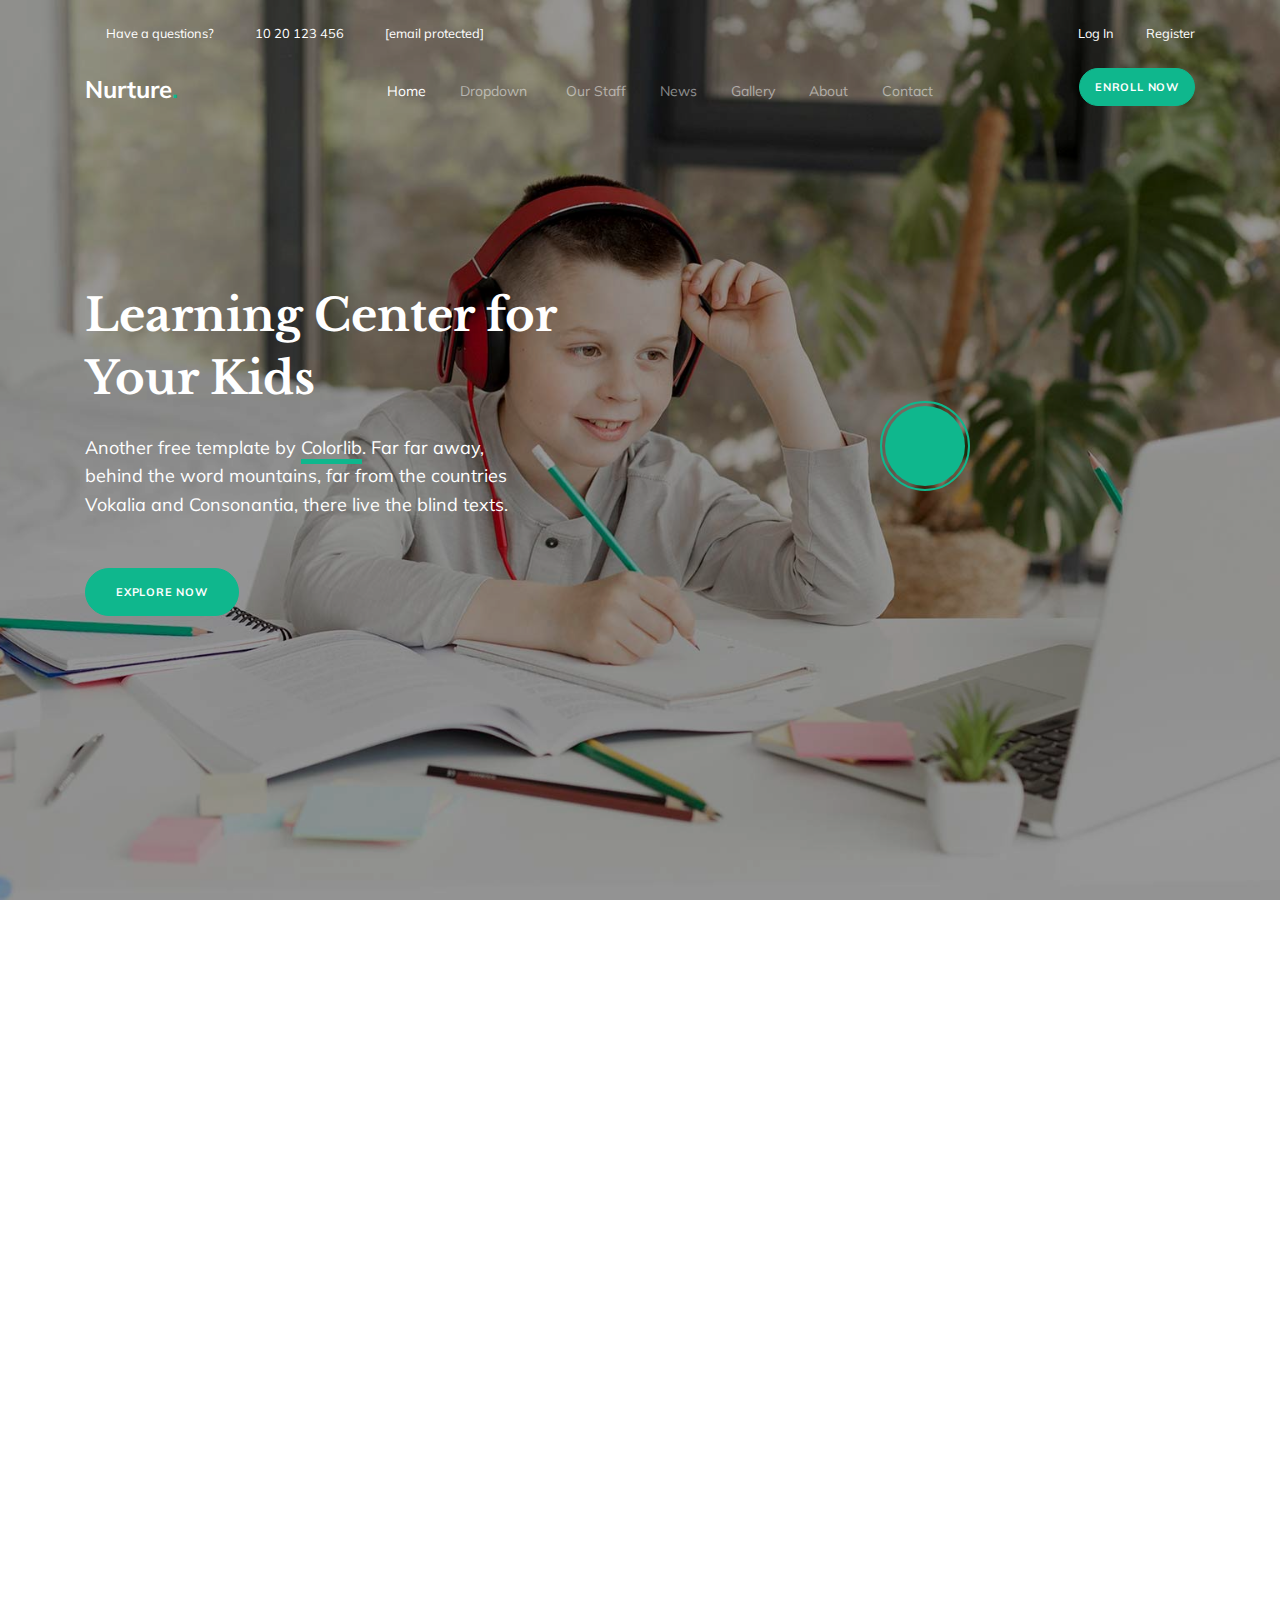
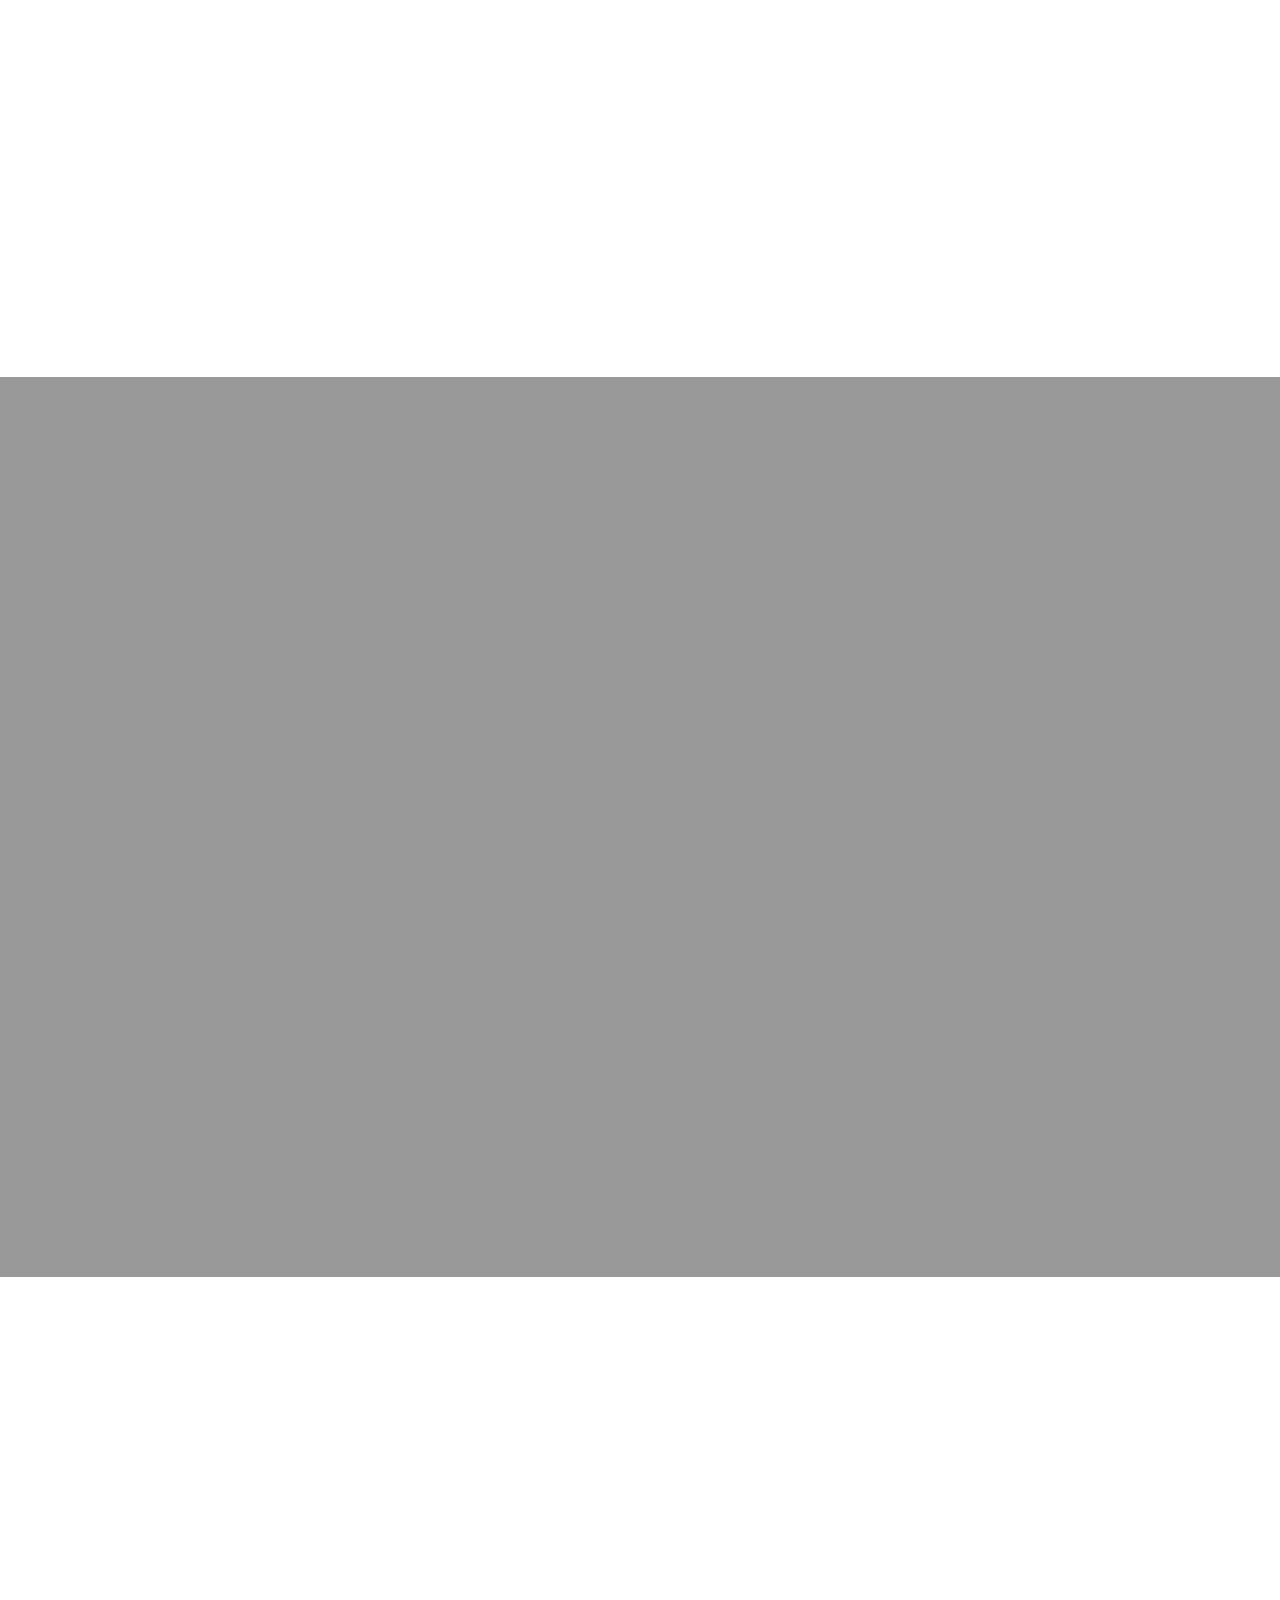
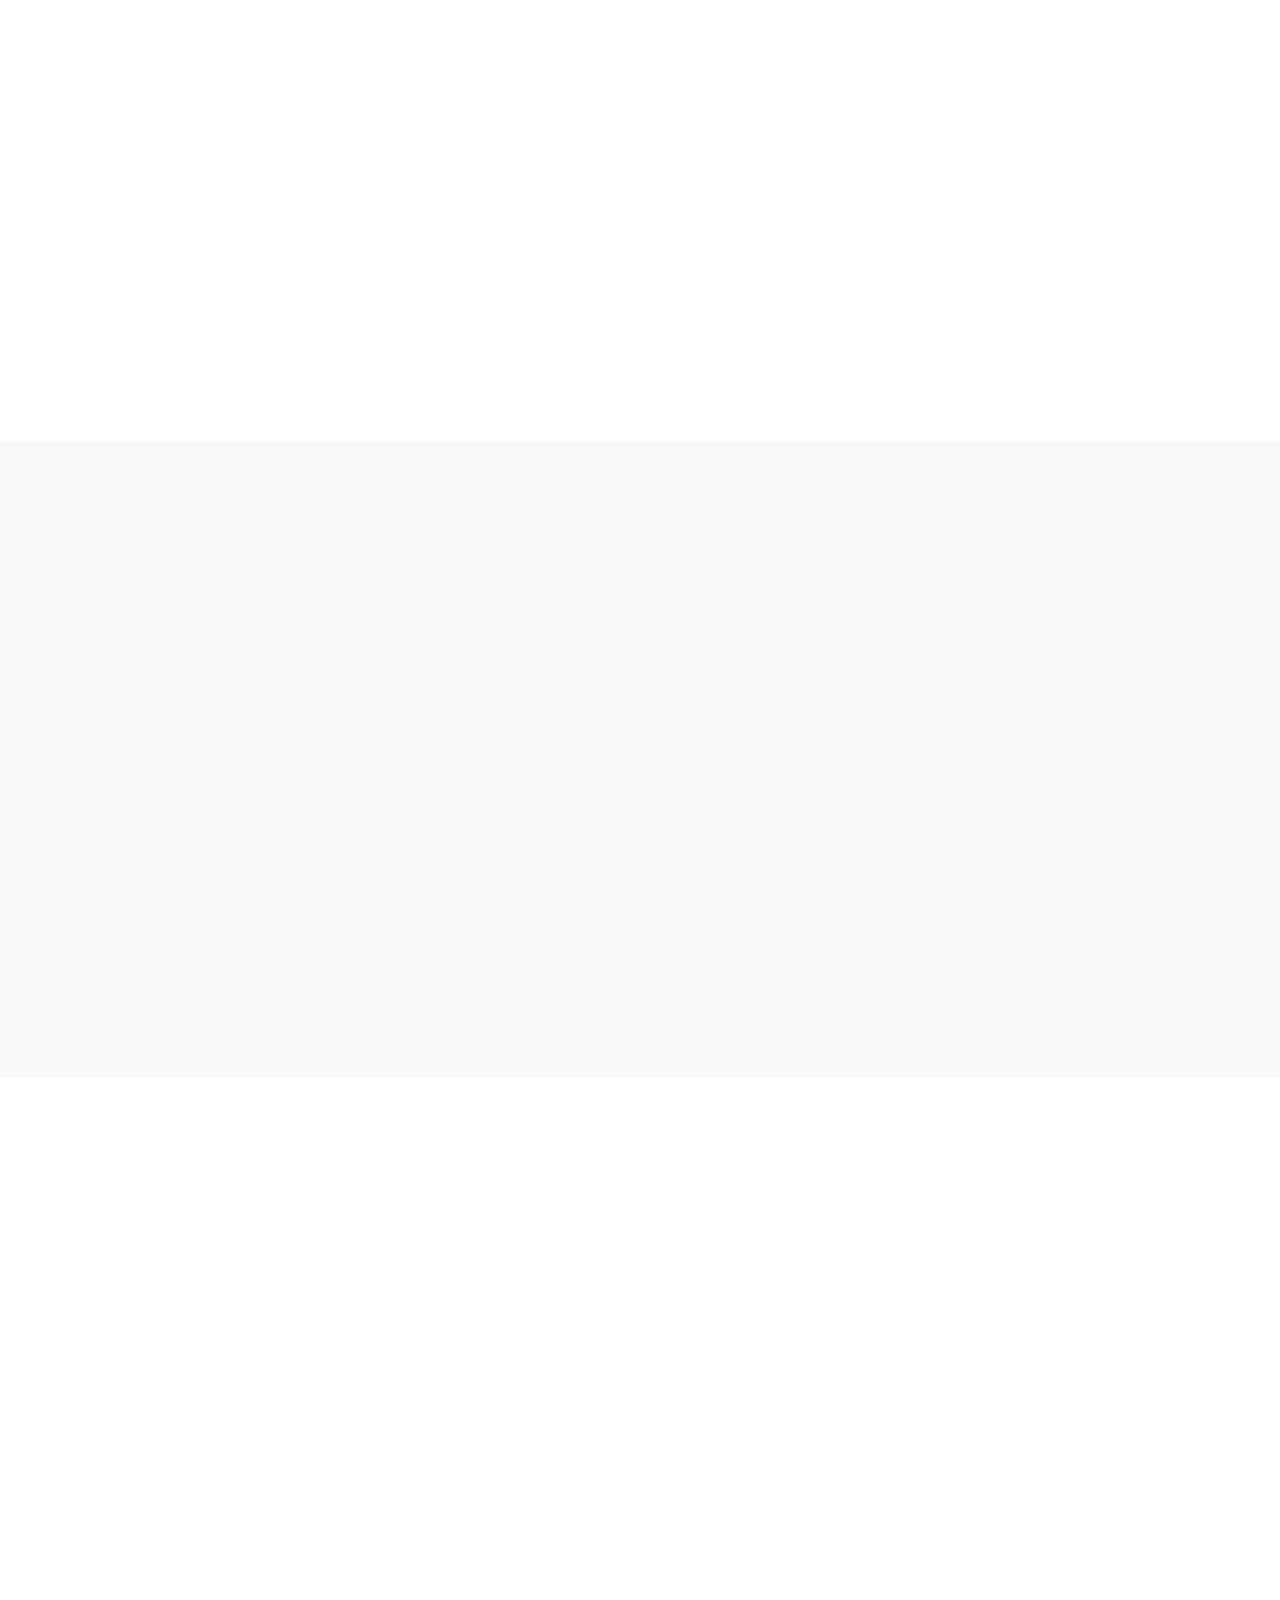
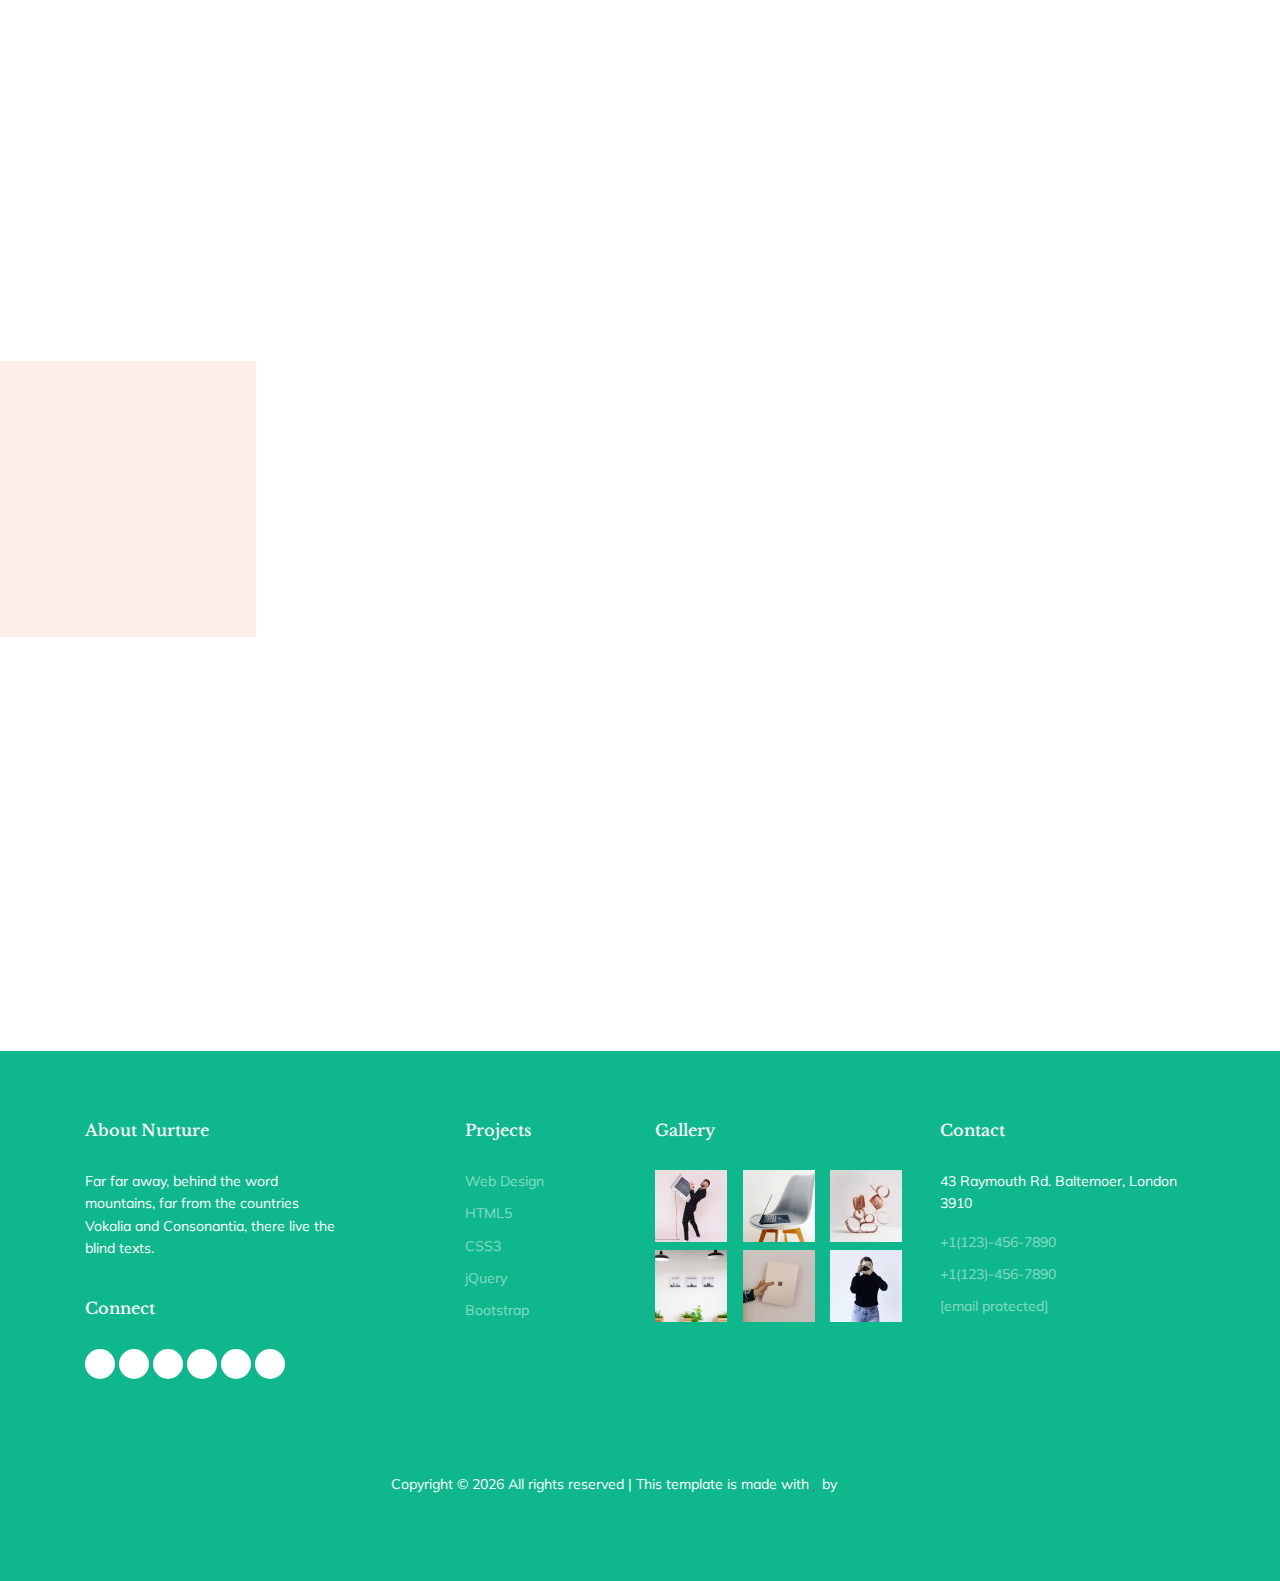
==== index.html @ beeb4631 "sbm school" ====
<!doctype html>
<html lang="en">

<!-- Mirrored from preview.colorlib.com/theme/nurture/ by HTTrack Website Copier/3.x [XR&CO'2014], Sat, 08 Jan 2022 06:52:15 GMT -->

<head>
  <meta charset="utf-8">
  <meta name="viewport" content="width=device-width, initial-scale=1, shrink-to-fit=no">
  <meta name="description" content="" />
  <meta name="keywords" content="" />
  <link
    href="https://fonts.googleapis.com/css2?family=Libre+Baskerville:wght@400;700&amp;family=Muli:wght@400;700&amp;display=swap"
    rel="stylesheet">
  <link rel="stylesheet" href="css/style.css" />
  <title>Nurture Free HTML Template by Colorlib</title>
  <script>(function (w, d) {
      !function (e, t, r, a, s) {
        e[r] = e[r] || {}, e[r].executed = [], e.zaraz = { deferred: [] }; var n = t.getElementsByTagName("title")[0]; e[r].c = t.cookie, n && (e[r].t = t.getElementsByTagName("title")[0].text), e[r].w = e.screen.width, e[r].h = e.screen.height, e[r].j = e.innerHeight, e[r].e = e.innerWidth, e[r].l = e.location.href, e[r].r = t.referrer, e[r].k = e.screen.colorDepth, e[r].n = t.characterSet, e[r].o = (new Date).getTimezoneOffset(),//
          e[s] = e[s] || [], e.zaraz._preTrack = [], e.zaraz.track = (t, r) => e.zaraz._preTrack.push([t, r]), e[s].push({ "zaraz.start": (new Date).getTime() }); var i = t.getElementsByTagName(a)[0], o = t.createElement(a); o.defer = !0, o.src = "../../cdn-cgi/zaraz/sd41d.js?" + new URLSearchParams(e[r]).toString(), i.parentNode.insertBefore(o, i)
      }(w, d, "zarazData", "script", "dataLayer");
    })(window, document);</script>
</head>

<body>
  <div class="site-mobile-menu">
    <div class="site-mobile-menu-header">
      <div class="site-mobile-menu-close">
        <span class="icofont-close js-menu-toggle"></span>
      </div>
    </div>
    <div class="site-mobile-menu-body"></div>
  </div>
  <nav class="site-nav mb-5">
    <div class="pb-2 top-bar mb-3">
      <div class="container">
        <div class="row align-items-center">
          <div class="col-6 col-lg-9">
            <a href="#" class="small mr-3"><span class="icon-question-circle-o mr-2"></span> <span
                class="d-none d-lg-inline-block">Have a questions?</span></a>
            <a href="#" class="small mr-3"><span class="icon-phone mr-2"></span> <span
                class="d-none d-lg-inline-block">10 20 123 456</span></a>
            <a href="#" class="small mr-3"><span class="icon-envelope mr-2"></span> <span
                class="d-none d-lg-inline-block"><span class="__cf_email__"
                  data-cfemail="5831363e371835213c3735393136763b3735">[email&#160;protected]</span></span></a>
          </div>
          <div class="col-6 col-lg-3 text-right">
            <a href="login.html" class="small mr-3">
              <span class="icon-lock"></span>
              Log In
            </a>
            <a href="register.html" class="small">
              <span class="icon-person"></span>
              Register
            </a>
          </div>
        </div>
      </div>
    </div>
    <div class="sticky-nav js-sticky-header">
      <div class="container position-relative">
        <div class="site-navigation text-center">
          <a href="index-2.html" class="logo menu-absolute m-0">Nurture<span class="text-primary">.</span></a>
          <ul class="js-clone-nav d-none d-lg-inline-block site-menu">
            <li class="active"><a href="index-2.html">Home</a></li>
            <li class="has-children">
              <a href="#">Dropdown</a>
              <ul class="dropdown">
                <li><a href="elements.html">Elements</a></li>
                <li class="has-children">
                  <a href="#">Menu Two</a>
                  <ul class="dropdown">
                    <li><a href="#">Sub Menu One</a></li>
                    <li><a href="#">Sub Menu Two</a></li>
                    <li><a href="#">Sub Menu Three</a></li>
                  </ul>
                </li>
                <li><a href="#">Menu Three</a></li>
              </ul>
            </li>
            <li><a href="staff.html">Our Staff</a></li>
            <li><a href="news.html">News</a></li>
            <li><a href="gallery.html">Gallery</a></li>
            <li><a href="about.html">About</a></li>
            <li><a href="contact.html">Contact</a></li>
          </ul>
          <a href="book-a-table.html" class="btn-book btn btn-primary btn-sm menu-absolute">Enroll Now</a>
          <a href="#" class="burger ml-auto float-right site-menu-toggle js-menu-toggle d-inline-block d-lg-none light"
            data-toggle="collapse" data-target="#main-navbar">
            <span></span>
          </a>
        </div>
      </div>
    </div>
  </nav>
  <div class="untree_co-hero overlay" style="background-image:url(images/hero_bg.jpg)">
    <div class="container">
      <div class="row align-items-center justify-content-center">
        <div class="col-12">
          <div class="row justify-content-left">
            <div class="col-lg-6 text-center align-self-center order-lg-2">
              <a href="https://vimeo.com/342333493" data-fancybox class="video-play-btn" data-aos="fade-up"
                data-aos-delay="400">
                <span class="icon-play"></span>
              </a>
            </div>
            <div class="col-lg-6 text-center text-lg-left">
              <h1 class="mb-4 heading text-white" data-aos="fade-up" data-aos-delay="100">Learning Center for Your Kids
              </h1>
              <div class="mb-5 text-white desc mx-" data-aos="fade-up" data-aos-delay="200">
                <p>Another free template by <a href="https://colorlib.com/" target="_blank"
                    class="link-highlight">Colorlib</a>. Far far away, behind the word mountains, far from the countries
                  Vokalia and Consonantia, there live the blind texts.</p>
              </div>
              <p class="mb-0" data-aos="fade-up" data-aos-delay="300"><a href="#" class="btn btn-primary">Explore
                  now</a></p>
            </div>
          </div>
        </div>
      </div>
    </div>
  </div>
  <div class="untree_co-section py-0">
    <div class="container">
      <div class="row">
        <div class="col-md-6 col-lg-4">
          <div class="block-v1 color-1" data-aos="fade-up" data-aos-delay="0">
            <span class="flaticon-teach"></span>
            <h3>Learn</h3>
            <p>Far far away, behind the word mountains, far from the countries Vokalia and Consonantia, there live the
              blind texts.</p>
          </div>
        </div>
        <div class="col-md-6 col-lg-4">
          <div class="block-v1 color-2" data-aos="fade-up" data-aos-delay="100">
            <span class="flaticon-bear"></span>
            <h3>Play</h3>
            <p>Far far away, behind the word mountains, far from the countries Vokalia and Consonantia, there live the
              blind texts.</p>
          </div>
        </div>
        <div class="col-md-6 col-lg-4">
          <div class="block-v1 color-3" data-aos="fade-up" data-aos-delay="200">
            <span class="flaticon-baby"></span>
            <h3>Meal</h3>
            <p>Far far away, behind the word mountains, far from the countries Vokalia and Consonantia, there live the
              blind texts.</p>
          </div>
        </div>
      </div>
    </div>
  </div>
  <div class="untree_co-section">
    <div class="container">
      <div class="row justify-content-center mb-5">
        <div class="col-lg-7 text-center" data-aos="fade-up" data-aos-delay="0">
          <h2 class="line-bottom text-center mb-4">What We Offer</h2>
          <p>Far far away, behind the word mountains, far from the countries Vokalia and Consonantia, there live the
            blind texts.</p>
        </div>
      </div>
      <div class="row">
        <div class="col-6 col-sm-6 col-md-6 col-lg-4" data-aos="fade-up" data-aos-delay="100">
          <div class="feature">
            <span class="icon-music_note color-1"></span>
            <h3>Music Class</h3>
            <p>Far far away, behind the word mountains, far from the countries Vokalia and Consonantia, there live the
              blind texts.</p>
          </div>
        </div>
        <div class="col-6 col-sm-6 col-md-6 col-lg-4" data-aos="fade-up" data-aos-delay="200">
          <div class="feature">
            <span class="icon-calculator color-2"></span>
            <h3>Math Class</h3>
            <p>Far far away, behind the word mountains, far from the countries Vokalia and Consonantia, there live the
              blind texts.</p>
          </div>
        </div>
        <div class="col-6 col-sm-6 col-md-6 col-lg-4" data-aos="fade-up" data-aos-delay="300">
          <div class="feature">
            <span class="icon-leanpub color-3"></span>
            <h3>English Class</h3>
            <p>Far far away, behind the word mountains, far from the countries Vokalia and Consonantia, there live the
              blind texts.</p>
          </div>
        </div>
        <div class="col-6 col-sm-6 col-md-6 col-lg-4" data-aos="fade-up" data-aos-delay=100">
          <div class="feature">
            <span class="icon-book color-4"></span>
            <h3>Reading for Kids</h3>
            <p>Far far away, behind the word mountains, far from the countries Vokalia and Consonantia, there live the
              blind texts.</p>
          </div>
        </div>
        <div class="col-6 col-sm-6 col-md-6 col-lg-4" data-aos="fade-up" data-aos-delay="200">
          <div class="feature">
            <span class="icon-change_history color-5"></span>
            <h3>History Class</h3>
            <p>Far far away, behind the word mountains, far from the countries Vokalia and Consonantia, there live the
              blind texts.</p>
          </div>
        </div>
        <div class="col-6 col-sm-6 col-md-6 col-lg-4" data-aos="fade-up" data-aos-delay="300">
          <div class="feature">
            <span class="icon-class color-6"></span>
            <h3>Active Class</h3>
            <p>Far far away, behind the word mountains, far from the countries Vokalia and Consonantia, there live the
              blind texts.</p>
          </div>
        </div>
      </div>
    </div>
  </div>
  <div class="untree_co-section pt-0 bg-img overlay" style="background-image:url(images/hero_bg_2.jpg)">
    <div class="container">
      <div class="row align-items-center justify-content-center text-center">
        <div class="col-lg-7">
          <h2 class="text-white mb-3" data-aos="fade-up" data-aos-delay="0">Education for Tomorrow's Leaders</h2>
          <p class="text-white h5 mb-4" data-aos="fade-up" data-aos-delay="100">Far far away, behind the word mountains,
            far from the countries Vokalia and Consonantia, there live the blind texts.</p>
          <p><a href="#" class="btn btn-primary" data-aos="fade-up" data-aos-delay="200">Enroll Now</a></p>
        </div>
      </div>
    </div>
  </div>
  <div class="untree_co-section">
    <div class="container">
      <div class="row justify-content-between">
        <div class="col-lg-5 mb-5">
          <h2 class="line-bottom mb-4" data-aos="fade-up" data-aos-delay="0">About Us</h2>
          <p data-aos="fade-up" data-aos-delay="100">Far far away, behind the word mountains, far from the countries
            Vokalia and Consonantia, there live the blind texts. Separated they live in Bookmarksgrove right at the
            coast of the Semantics, a large language ocean.</p>
          <ul class="list-unstyled ul-check mb-5 primary" data-aos="fade-up" data-aos-delay="200">
            <li>Separated they live</li>
            <li>Bookmarksgrove right at the coast</li>
            <li>large language ocean</li>
          </ul>
          <div class="row count-numbers mb-5">
            <div class="col-4 col-lg-4" data-aos="fade-up" data-aos-delay="0">
              <span class="counter d-block"><span data-number="4000">0</span><span>+</span></span>
              <span class="caption-2">Students</span>
            </div>
            <div class="col-4 col-lg-4" data-aos="fade-up" data-aos-delay="100">
              <span class="counter d-block"><span data-number="49">0</span><span></span></span>
              <span class="caption-2">Teachers</span>
            </div>
            <div class="col-4 col-lg-4" data-aos="fade-up" data-aos-delay="100">
              <span class="counter d-block"><span data-number="12">0</span><span></span></span>
              <span class="caption-2">Awards</span>
            </div>
          </div>
          <p data-aos="fade-up" data-aos-delay="200">
            <a href="#" class="btn btn-primary">Admission</a>
            <a href="#" class="btn btn-outline-primary">Learn More</a>
          </p>
        </div>
        <div class="col-lg-6" data-aos="fade-up" data-aos-delay="400">
          <div class="bg-1"></div>
          <a href="https://vimeo.com/342333493" data-fancybox class="video-wrap">
            <span class="play-wrap"><span class="icon-play"></span></span>
            <img src="images/xabout_1.jpg.pagespeed.ic.wxU5SuPSyH.jpg" alt="Image" class="img-fluid rounded">
          </a>
        </div>
      </div>
    </div>
  </div>
  <div class="untree_co-section bg-light">
    <div class="container">
      <div class="row justify-content-center mb-5">
        <div class="col-lg-7 text-center" data-aos="fade-up" data-aos-delay="0">
          <h2 class="line-bottom text-center mb-4">School News</h2>
          <p>Far far away, behind the word mountains, far from the countries Vokalia and Consonantia, there live the
            blind texts.</p>
        </div>
      </div>
      <div class="row align-items-stretch">
        <div class="col-lg-6" data-aos="fade-up" data-aos-delay="100">
          <div class="media-h d-flex h-100">
            <figure>
              <img src="images/hero_bg.jpg" alt="Image">
            </figure>
            <div class="media-h-body">
              <h2 class="mb-3"><a href="#">Education for Tomorrow's Leaders</a></h2>
              <div class="meta "><span class="icon-calendar mr-2"></span><span>June 22, 2020</span> <span
                  class="icon-person mr-2"></span>Colorlib</div>
              <p>Far far away, behind the word mountains, far from the countries Vokalia and Consonantia, there live the
                blind texts.</p>
            </div>
          </div>
        </div>
        <div class="col-lg-6" data-aos="fade-up" data-aos-delay="200">
          <div class="media-h d-flex h-100">
            <figure>
              <img src="images/hero_bg_2.jpg" alt="Image">
            </figure>
            <div class="media-h-body">
              <h2 class="mb-3"><a href="#">Enroll Your Kids This Summer to get 30% off</a></h2>
              <div class="meta "><span class="icon-calendar mr-2"></span><span>June 22, 2020</span> <span
                  class="icon-person mr-2"></span>Colorlib</div>
              <p>Far far away, behind the word mountains, far from the countries Vokalia and Consonantia, there live the
                blind texts.</p>
            </div>
          </div>
        </div>
      </div>
    </div>
  </div>
  <div class="untree_co-section">
    <div class="container">
      <div class="row justify-content-center mb-5">
        <div class="col-lg-7 text-center" data-aos="fade-up" data-aos-delay="0">
          <h2 class="line-bottom text-center mb-4">Pricing</h2>
          <p>Far far away, behind the word mountains, far from the countries Vokalia and Consonantia, there live the
            blind texts.</p>
        </div>
      </div>
      <div class="row">
        <div class="col-md-6 mb-4 mb-lg-0 col-lg-4" data-aos="fade-up" data-aos-delay="00">
          <div class="pricing">
            <div class="pricing-img mb-4"><img src="images/1x/xasset-1.png.pagespeed.ic.Gou6ALsrvi.png" alt="Image"
                class="img-fluid"></div>
            <div class="pricing-body">
              <h3 class="pricing-plan">Infant</h3>
              <p class="mb-4">Far far away, behind the word mountains, far from the countries Vokalia and Consonantia,
                there live the blind texts.</p>
              <div class="price"><span class="fig">$50.99</span><span>/month</span></div>
              <p><a href="#" class="btn btn-outline-primary">Get Started</a></p>
            </div>
          </div>
        </div>
        <div class="col-md-6 mb-4 mb-lg-0 col-lg-4" data-aos="fade-up" data-aos-delay="200">
          <div class="pricing">
            <div class="pricing-img mb-4"><img src="images/1x/xasset-2.png.pagespeed.ic.eh9dc6wpOg.png" alt="Image"
                class="img-fluid"></div>
            <div class="pricing-body">
              <h3 class="pricing-plan">Toddler</h3>
              <p class="mb-4">Far far away, behind the word mountains, far from the countries Vokalia and Consonantia,
                there live the blind texts.</p>
              <div class="price"><span class="fig">$99.99</span><span>/month</span></div>
              <p><a href="#" class="btn btn-primary">Get Started</a></p>
            </div>
          </div>
        </div>
        <div class="col-md-6 mb-4 mb-lg-0 col-lg-4" data-aos="fade-up" data-aos-delay="300">
          <div class="pricing">
            <div class="pricing-img mb-4"><img src="images/1x/xasset-3.png.pagespeed.ic.6VoOJtNzfS.png" alt="Image"
                class="img-fluid"></div>
            <div class="pricing-body">
              <h3 class="pricing-plan">Lad</h3>
              <p class="mb-4">Far far away, behind the word mountains, far from the countries Vokalia and Consonantia,
                there live the blind texts.</p>
              <div class="price"><span class="fig">$199.99</span><span>/month</span></div>
              <p><a href="#" class="btn btn-outline-primary">Get Started</a></p>
            </div>
          </div>
        </div>
      </div>
    </div>
  </div>
  <div class="untree_co-section">
    <div class="bg-2"></div>
    <div class="container">
      <div class="row">
        <div class="col-lg-4 mr-auto mb-5 mb-lg-0" data-aos="fade-up" data-aos-delay="0">
          <h3 class="line-bottom mb-4">Testimonials</h3>
          <div class="owl-carousel wide-slider-testimonial">
            <div class="item">
              <blockquote class="block-testimonial">
                <p>
                  &ldquo;Far far away, behind the word mountains, far from the countries Vokalia and Consonantia, there
                  live the blind texts. Separated they live in Bookmarksgrove right at the coast of the Semantics, a
                  large language ocean.&rdquo;</p>
                <div class="author">
                  <img src="images/xperson_1.jpg.pagespeed.ic.ZwOrrtC1mu.jpg" alt="Free template by TemplateUX">
                  <h3>John Doe</h3>
                  <p class="position">CEO, Founder</p>
                </div>
              </blockquote>
            </div>
            <div class="item">
              <blockquote class="block-testimonial">
                <p>
                  &ldquo;When she reached the first hills of the Italic Mountains, she had a last view back on the
                  skyline of her hometown Bookmarksgrove, the headline of Alphabet Village and the subline of her own
                  road, the Line Lane. Pityful a rethoric question ran over her cheek, then she continued her
                  way.&rdquo;</p>
                <div class="author">
                  <img src="images/xperson_2.jpg.pagespeed.ic.9zpiy3ffbX.jpg" alt="Free template by TemplateUX">
                  <h3>James Woodland</h3>
                  <p class="position">Designer at Facebook</p>
                </div>
              </blockquote>
            </div>
            <div class="item">
              <blockquote class="block-testimonial">
                <p>
                  &ldquo;A small river named Duden flows by their place and supplies it with the necessary regelialia.
                  It is a paradisematic country, in which roasted parts of sentences fly into your mouth.&rdquo;</p>
                <div class="author">
                  <img src="images/xperson_3.jpg.pagespeed.ic.OxLTnsXJun.jpg" alt="Free template by TemplateUX">
                  <h3>Rob Smith</h3>
                  <p class="position">Product Designer at Twitter</p>
                </div>
              </blockquote>
            </div>
          </div>
        </div>
        <div class="col-lg-7 ml-auto" data-aos="fade-up" data-aos-delay="100">
          <h3 class="line-bottom mb-4">Why Choose Us</h3>
          <p>Far far away, behind the word mountains, far from the countries Vokalia and Consonantia, there live the
            blind texts. </p>
          <div class="custom-accordion" id="accordion_1">
            <div class="accordion-item">
              <h2 class="mb-0">
                <button class="btn btn-link" type="button" data-toggle="collapse" data-target="#collapseOne"
                  aria-expanded="true" aria-controls="collapseOne">Good Teachers and Staffs</button>
              </h2>
              <div id="collapseOne" class="collapse show" aria-labelledby="headingOne" data-parent="#accordion_1">
                <div class="accordion-body">
                  <div class="d-flex">
                    <div class="accordion-img mr-4">
                      <img src="images/xabout_1.jpg.pagespeed.ic.wxU5SuPSyH.jpg" alt="Image" class="img-fluid">
                    </div>
                    <div>
                      <p>Far far away, behind the word mountains, far from the countries Vokalia and Consonantia, there
                        live the blind texts. </p>
                      <p>Separated they live in Bookmarksgrove right at the coast of the Semantics, a large language
                        ocean.</p>
                    </div>
                  </div>
                </div>
              </div>
            </div>
            <div class="accordion-item">
              <h2 class="mb-0">
                <button class="btn btn-link collapsed" type="button" data-toggle="collapse" data-target="#collapseTwo"
                  aria-expanded="false" aria-controls="collapseTwo">We Value Good Characters</button>
              </h2>
              <div id="collapseTwo" class="collapse" aria-labelledby="headingTwo" data-parent="#accordion_1">
                <div class="accordion-body">
                  <div class="d-flex">
                    <div class="accordion-img mr-4">
                      <img src="images/about_2.jpg" alt="Image" class="img-fluid">
                    </div>
                    <div>
                      <p>Far far away, behind the word mountains, far from the countries Vokalia and Consonantia, there
                        live the blind texts. </p>
                      <p>Separated they live in Bookmarksgrove right at the coast of the Semantics, a large language
                        ocean.</p>
                    </div>
                  </div>
                </div>
              </div>
            </div>
            <div class="accordion-item">
              <h2 class="mb-0">
                <button class="btn btn-link collapsed" type="button" data-toggle="collapse" data-target="#collapseThree"
                  aria-expanded="false" aria-controls="collapseThree">Your Children are Safe</button>
              </h2>
              <div id="collapseThree" class="collapse" aria-labelledby="headingThree" data-parent="#accordion_1">
                <div class="accordion-body">
                  <div class="d-flex">
                    <div class="accordion-img mr-4">
                      <img src="images/xabout_1.jpg.pagespeed.ic.wxU5SuPSyH.jpg" alt="Image" class="img-fluid">
                    </div>
                    <div>
                      <p>When she reached the first hills of the Italic Mountains, she had a last view back on the
                        skyline of her hometown Bookmarksgrove, the headline of Alphabet Village and the subline of her
                        own road, the Line Lane.</p>
                      <p>Pityful a rethoric question ran over her cheek, then she continued her way.</p>
                    </div>
                  </div>
                </div>
              </div>
            </div>
          </div>
        </div>
      </div>
    </div>
  </div>
  <div class="site-footer">
    <div class="container">
      <div class="row">
        <div class="col-lg-3 mr-auto">
          <div class="widget">
            <h3>About Nurture<span class="text-primary">.</span> </h3>
            <p>Far far away, behind the word mountains, far from the countries Vokalia and Consonantia, there live the
              blind texts.</p>
          </div>
          <div class="widget">
            <h3>Connect</h3>
            <ul class="list-unstyled social">
              <li><a href="#"><span class="icon-instagram"></span></a></li>
              <li><a href="#"><span class="icon-twitter"></span></a></li>
              <li><a href="#"><span class="icon-facebook"></span></a></li>
              <li><a href="#"><span class="icon-linkedin"></span></a></li>
              <li><a href="#"><span class="icon-pinterest"></span></a></li>
              <li><a href="#"><span class="icon-dribbble"></span></a></li>
            </ul>
          </div>
        </div>
        <div class="col-lg-2 ml-auto">
          <div class="widget">
            <h3>Projects</h3>
            <ul class="list-unstyled float-left links">
              <li><a href="#">Web Design</a></li>
              <li><a href="#">HTML5</a></li>
              <li><a href="#">CSS3</a></li>
              <li><a href="#">jQuery</a></li>
              <li><a href="#">Bootstrap</a></li>
            </ul>
          </div>
        </div>
        <div class="col-lg-3">
          <div class="widget">
            <h3>Gallery</h3>
            <ul class="instafeed instagram-gallery list-unstyled">
              <li><a class="instagram-item" href="images/gal_1.jpg" data-fancybox="gal"><img
                    src="images/72x72xgal_1.jpg.pagespeed.ic.nQO_U7MgDs.jpg" alt="" width="72" height="72"></a>
              </li>
              <li><a class="instagram-item" href="images/gal_2.jpg" data-fancybox="gal"><img
                    src="images/72x72xgal_2.jpg.pagespeed.ic.xyn7R_aqQK.jpg" alt="" width="72" height="72"></a>
              </li>
              <li><a class="instagram-item" href="images/gal_3.jpg" data-fancybox="gal"><img
                    src="images/72x72xgal_3.jpg.pagespeed.ic.sSvucTqbCw.jpg" alt="" width="72" height="72"></a>
              </li>
              <li><a class="instagram-item" href="images/gal_4.jpg" data-fancybox="gal"><img
                    src="images/72x72xgal_4.jpg.pagespeed.ic.0FAMNjbVdv.jpg" alt="" width="72" height="72"></a>
              </li>
              <li><a class="instagram-item" href="images/gal_5.jpg" data-fancybox="gal"><img
                    src="images/72x72xgal_5.jpg.pagespeed.ic.IABJy8rVkB.jpg" alt="" width="72" height="72"></a>
              </li>
              <li><a class="instagram-item" href="images/gal_6.jpg" data-fancybox="gal"><img
                    src="images/72x72xgal_6.jpg.pagespeed.ic.ba499YrpGf.jpg" alt="" width="72" height="72"></a>
              </li>
            </ul>
          </div>
        </div>
        <div class="col-lg-3">
          <div class="widget">
            <h3>Contact</h3>
            <address>43 Raymouth Rd. Baltemoer, London 3910</address>
            <ul class="list-unstyled links mb-4">
              <li><a href="tel://11234567890">+1(123)-456-7890</a></li>
              <li><a href="tel://11234567890">+1(123)-456-7890</a></li>
              <li><a
                  href="https://preview.colorlib.com/cdn-cgi/l/email-protection#5930373f361934203d3634383037773a3634"><span
                    class="__cf_email__"
                    data-cfemail="b8d1d6ded7f8d5c1dcd7d5d9d1d696dbd7d5">[email&#160;protected]</span></a></li>
            </ul>
          </div>
        </div>
      </div>
      <div class="row mt-5">
        <div class="col-12 text-center">
          <p>

            Copyright &copy;
            <script data-cfasync="false"
              src="../../cdn-cgi/scripts/5c5dd728/cloudflare-static/email-decode.min.js"></script>
            <script>document.write(new Date().getFullYear());</script> All rights reserved | This template is made with
            <i class="icon-heart text-danger" aria-hidden="true"></i> by <a href="https://colorlib.com/"
              target="_blank">Colorlib</a>
          </p>
        </div>
      </div>
    </div>
  </div>
  <div id="overlayer"></div>
  <div class="loader">
    <div class="spinner-border" role="status">
      <span class="sr-only">Loading...</span>
    </div>
  </div>
  <script src="js/jquery-3.4.1.min.js"></script>
  <script src="js/popper.min.js%2bbootstrap.min.js.pagespeed.jc.BGRd3ojeD7.js"></script>
  <script>eval(mod_pagespeed_XogL6yZXHn);</script>
  <script>eval(mod_pagespeed_YQd4znOtn1);</script>
  <script
    src="js/owl.carousel.min.js%2bjquery.animateNumber.min.js%2bjquery.waypoints.min.js.pagespeed.jc.LtQHZohMvn.js"></script>
  <script>eval(mod_pagespeed_ZM0pkZ1vUl);</script>
  <script>eval(mod_pagespeed_H2AB3T8wCe);</script>
  <script>eval(mod_pagespeed_aBrukWx6Hs);</script>
  <script src="js/jquery.fancybox.min.js%2bjquery.sticky.js.pagespeed.jc.MCzWwTosKO.js"></script>
  <script>eval(mod_pagespeed_Pj1n58OgM7);</script>
  <script>eval(mod_pagespeed_PkZjtqX7l0);</script>
  <script src="js/aos.js%2bcustom.js.pagespeed.jc.0-TYQhiHGa.js"></script>
  <script>eval(mod_pagespeed_9B7SzZrHLn);</script>
  <script>eval(mod_pagespeed_cfc0mdEamf);</script>

  <script async src="https://www.googletagmanager.com/gtag/js?id=UA-23581568-13"></script>
  <script>
    window.dataLayer = window.dataLayer || [];
    function gtag() { dataLayer.push(arguments); }
    gtag('js', new Date());

    gtag('config', 'UA-23581568-13');
  </script>
  <script defer src="https://static.cloudflareinsights.com/beacon.min.js/v652eace1692a40cfa3763df669d7439c1639079717194"
    integrity="sha512-Gi7xpJR8tSkrpF7aordPZQlW2DLtzUlZcumS8dMQjwDHEnw9I7ZLyiOj/6tZStRBGtGgN6ceN6cMH8z7etPGlw=="
    data-cf-beacon='{"rayId":"6ca380352f653bf5","token":"cd0b4b3a733644fc843ef0b185f98241","version":"2021.12.0","si":100}'
    crossorigin="anonymous"></script>
</body>

<!-- Mirrored from preview.colorlib.com/theme/nurture/ by HTTrack Website Copier/3.x [XR&CO'2014], Sat, 08 Jan 2022 06:52:45 GMT -->

</html>
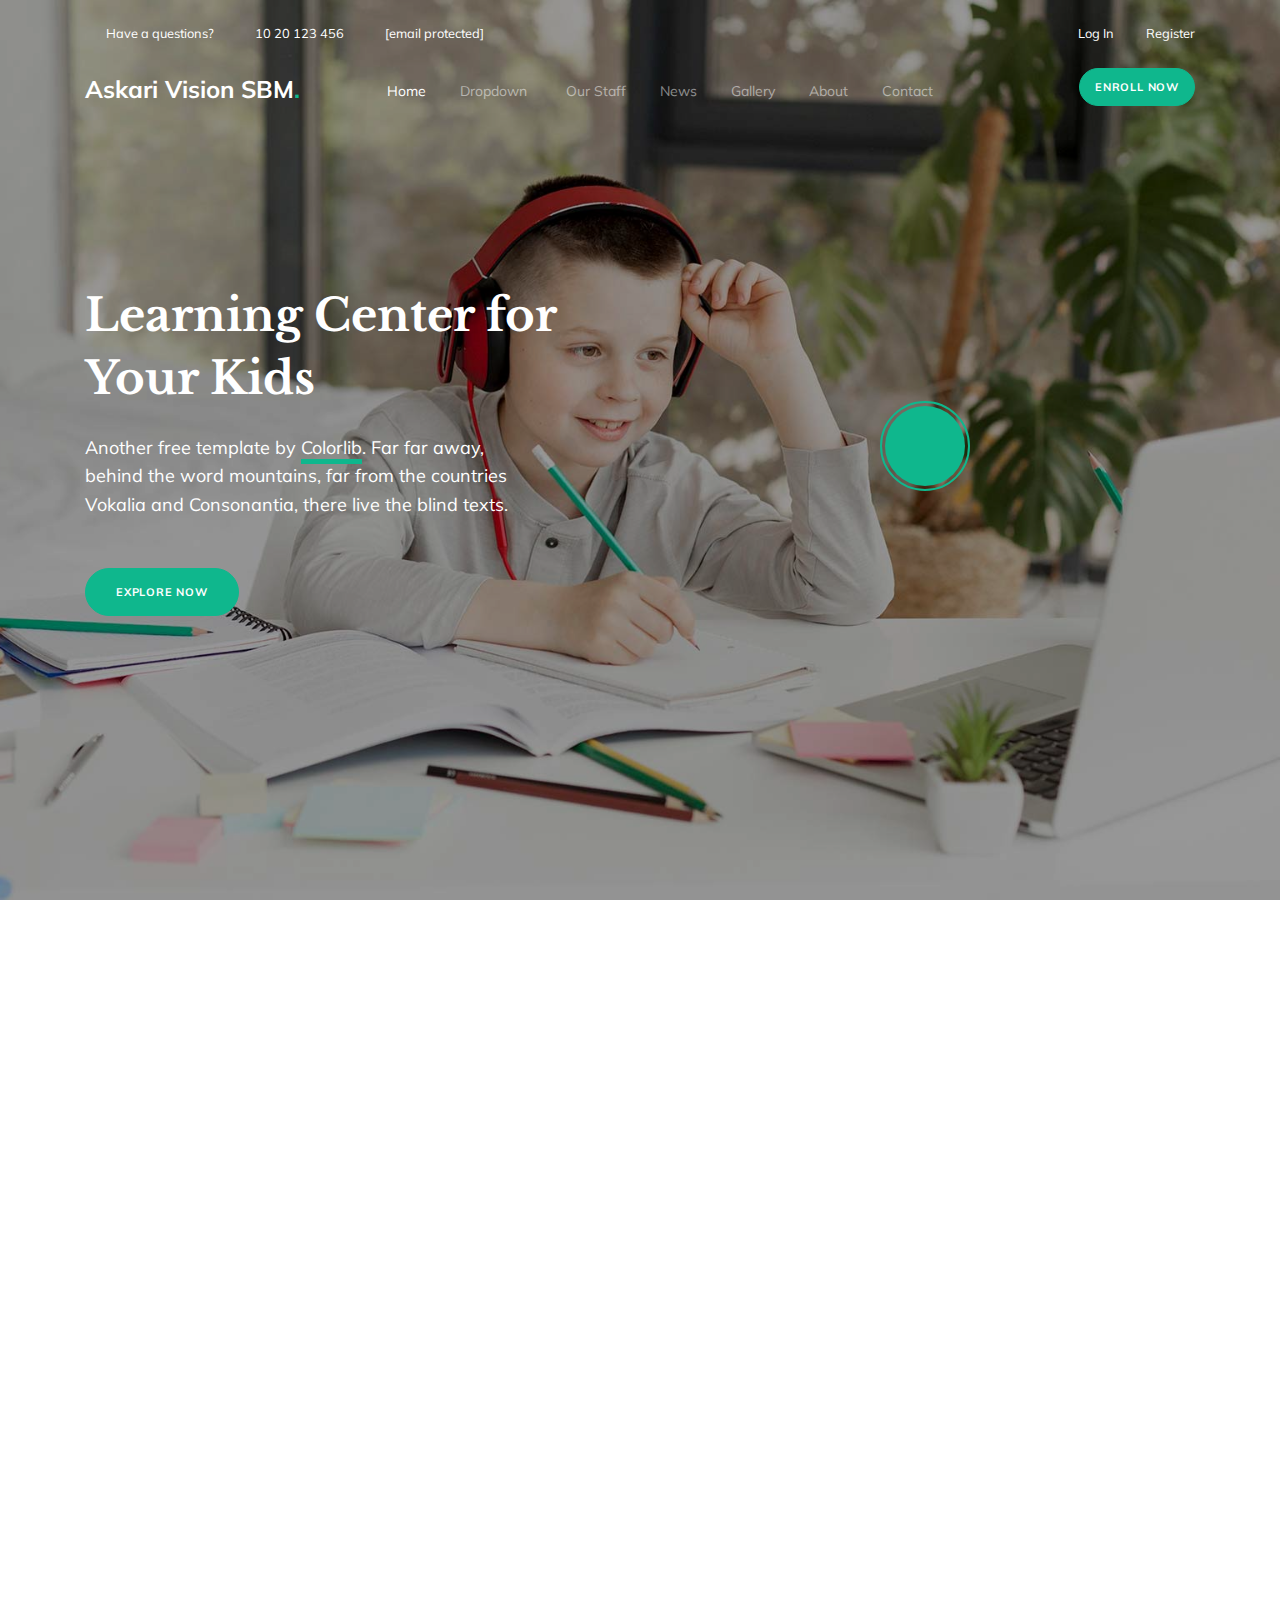
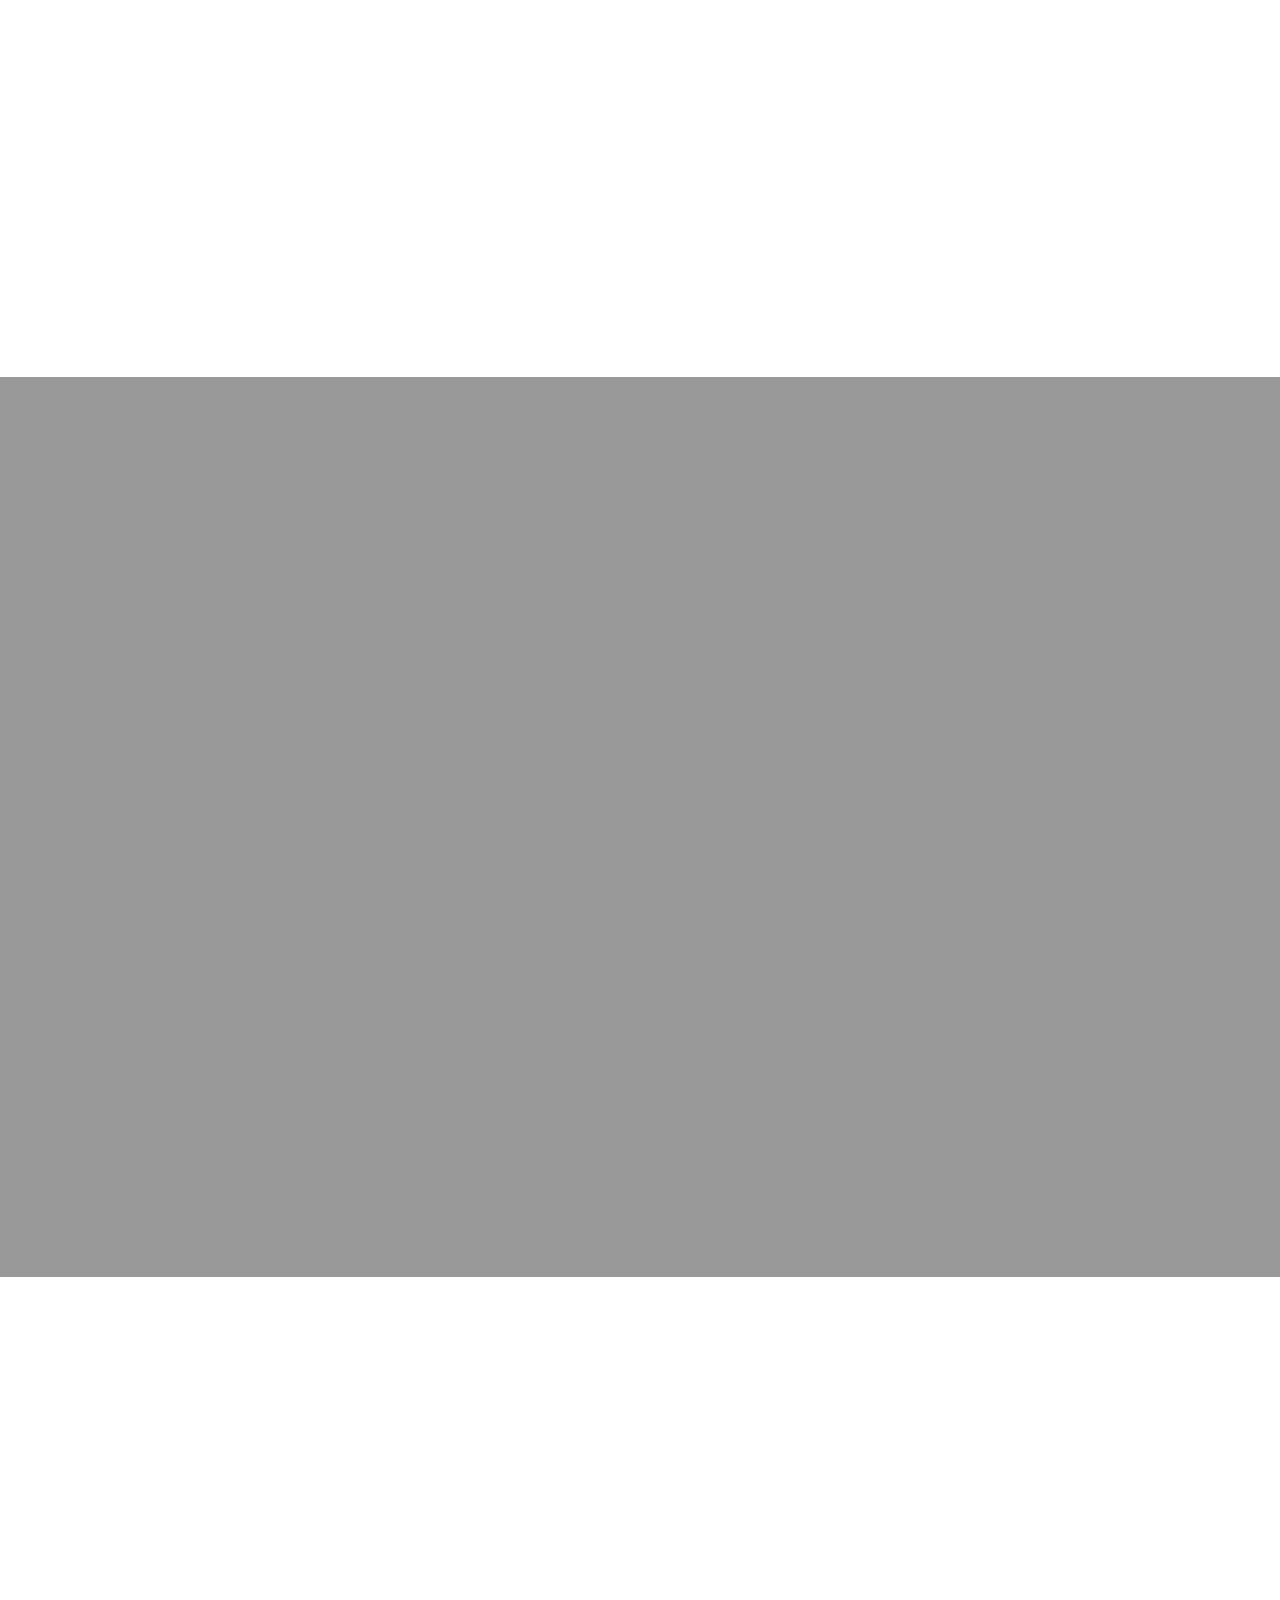
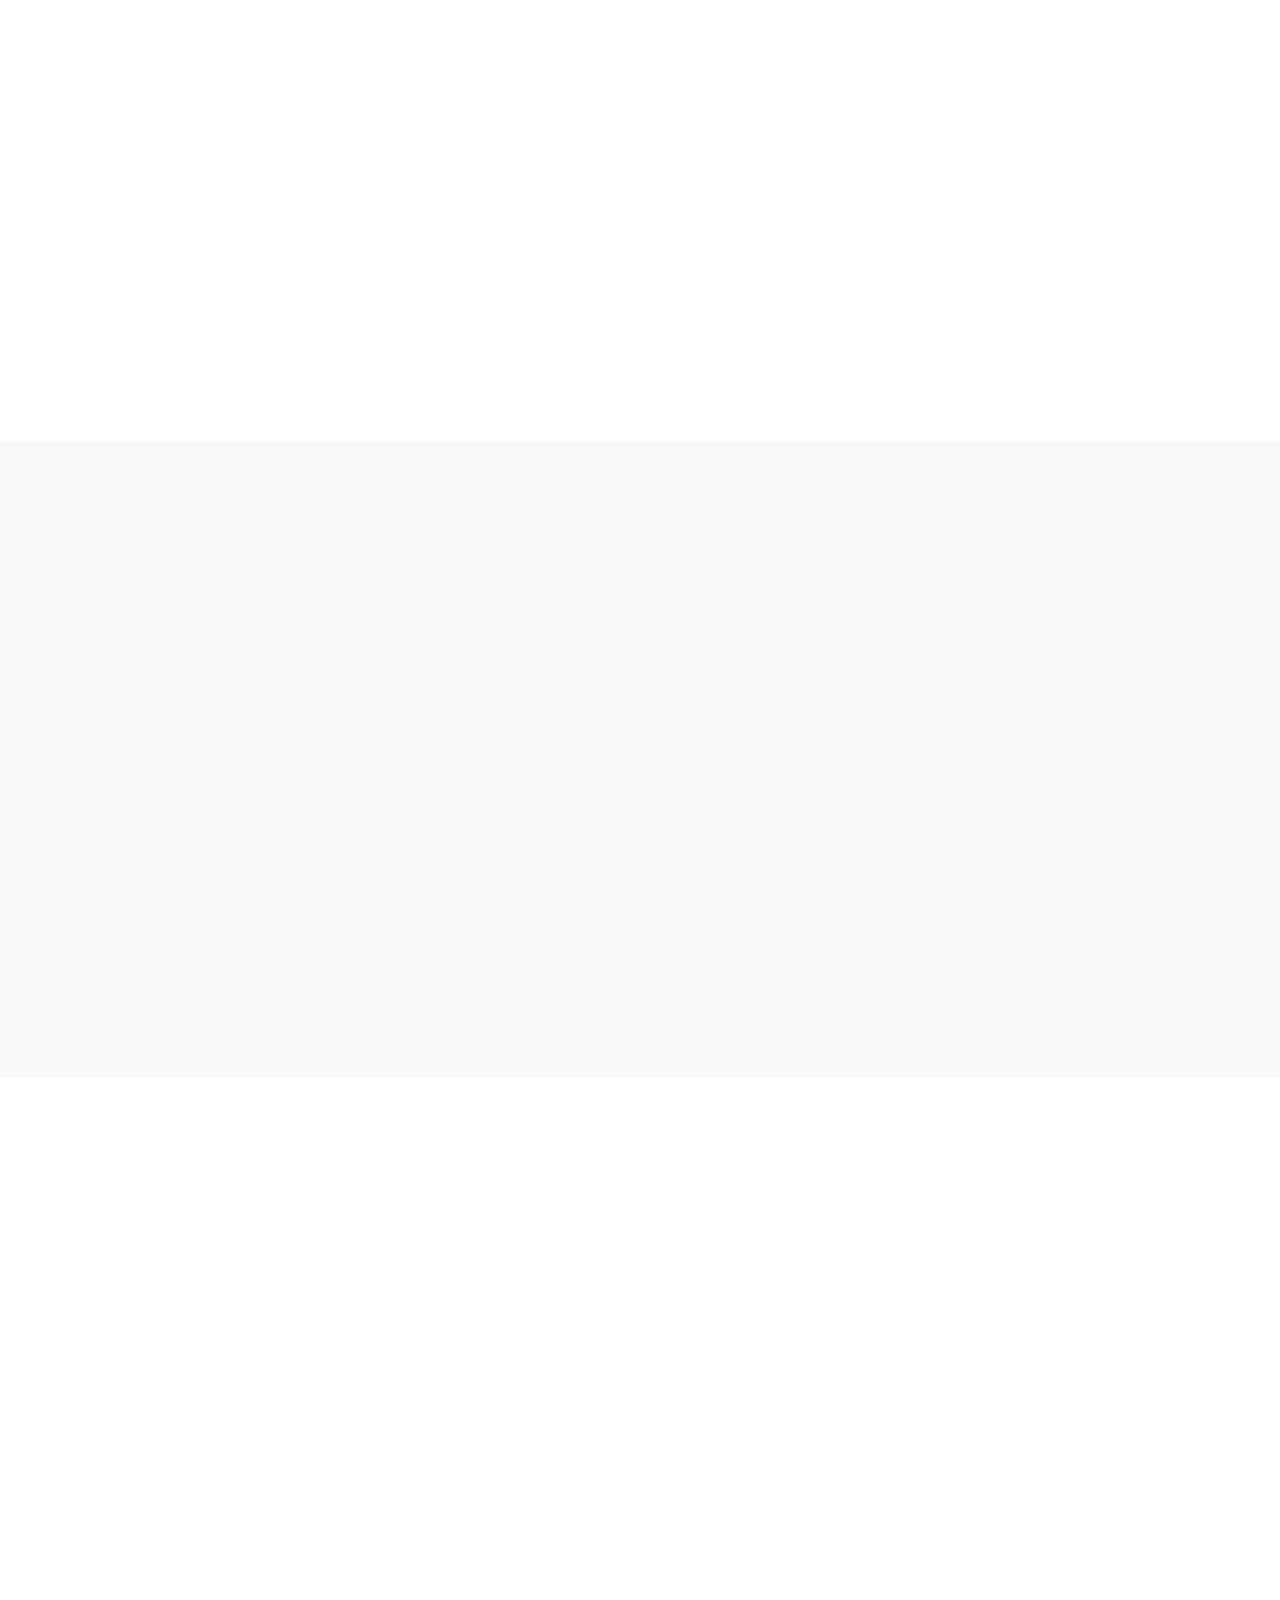
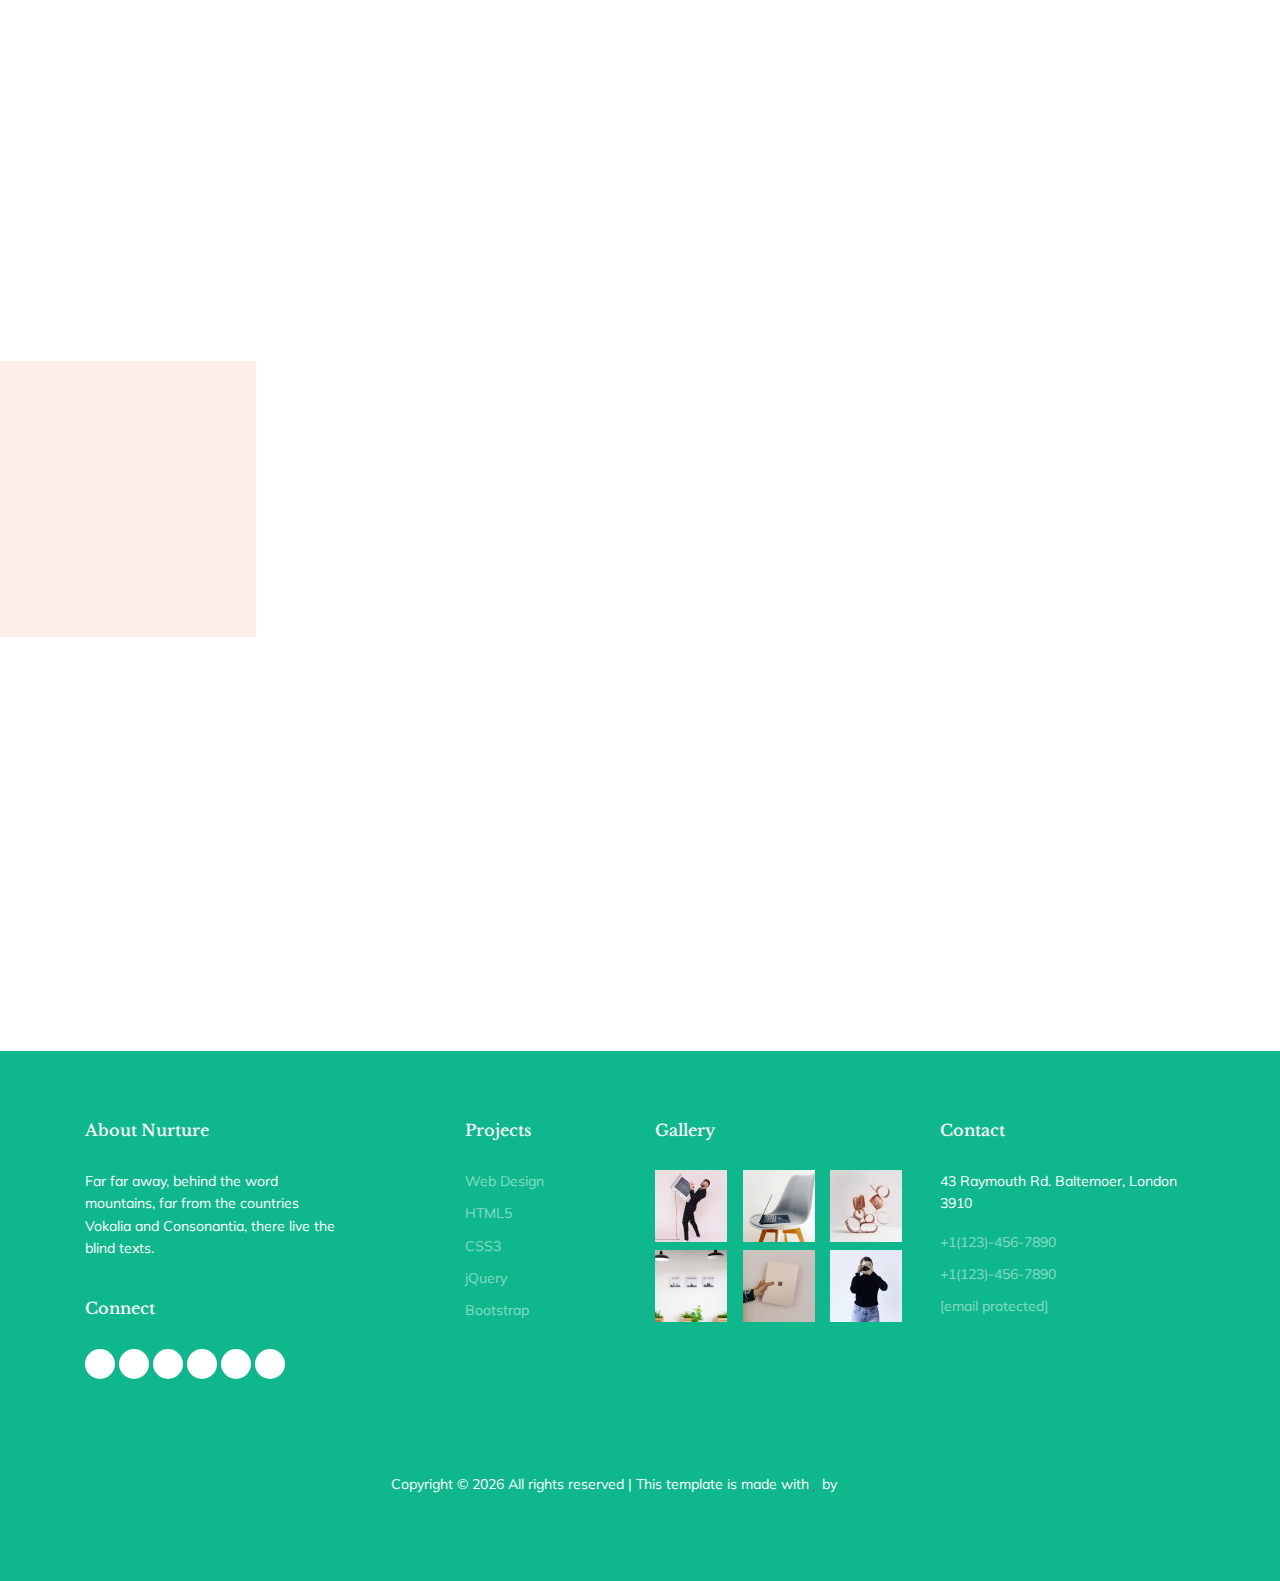
==== commit 4974dfe1: "changes" ====
--- a/index.html
+++ b/index.html
@@ -1,8 +1,5 @@
 <!doctype html>
 <html lang="en">
-
-<!-- Mirrored from preview.colorlib.com/theme/nurture/ by HTTrack Website Copier/3.x [XR&CO'2014], Sat, 08 Jan 2022 06:52:15 GMT -->
-
 <head>
   <meta charset="utf-8">
   <meta name="viewport" content="width=device-width, initial-scale=1, shrink-to-fit=no">
@@ -12,7 +9,7 @@
     href="https://fonts.googleapis.com/css2?family=Libre+Baskerville:wght@400;700&amp;family=Muli:wght@400;700&amp;display=swap"
     rel="stylesheet">
   <link rel="stylesheet" href="css/style.css" />
-  <title>Nurture Free HTML Template by Colorlib</title>
+  <title>Askari Vision</title>
   <script>(function (w, d) {
       !function (e, t, r, a, s) {
         e[r] = e[r] || {}, e[r].executed = [], e.zaraz = { deferred: [] }; var n = t.getElementsByTagName("title")[0]; e[r].c = t.cookie, n && (e[r].t = t.getElementsByTagName("title")[0].text), e[r].w = e.screen.width, e[r].h = e.screen.height, e[r].j = e.innerHeight, e[r].e = e.innerWidth, e[r].l = e.location.href, e[r].r = t.referrer, e[r].k = e.screen.colorDepth, e[r].n = t.characterSet, e[r].o = (new Date).getTimezoneOffset(),//
@@ -59,7 +56,7 @@
     <div class="sticky-nav js-sticky-header">
       <div class="container position-relative">
         <div class="site-navigation text-center">
-          <a href="index-2.html" class="logo menu-absolute m-0">Nurture<span class="text-primary">.</span></a>
+          <a href="index-2.html" class="logo menu-absolute m-0">Askari Vision SBM<span class="text-primary">.</span></a>
           <ul class="js-clone-nav d-none d-lg-inline-block site-menu">
             <li class="active"><a href="index-2.html">Home</a></li>
             <li class="has-children">
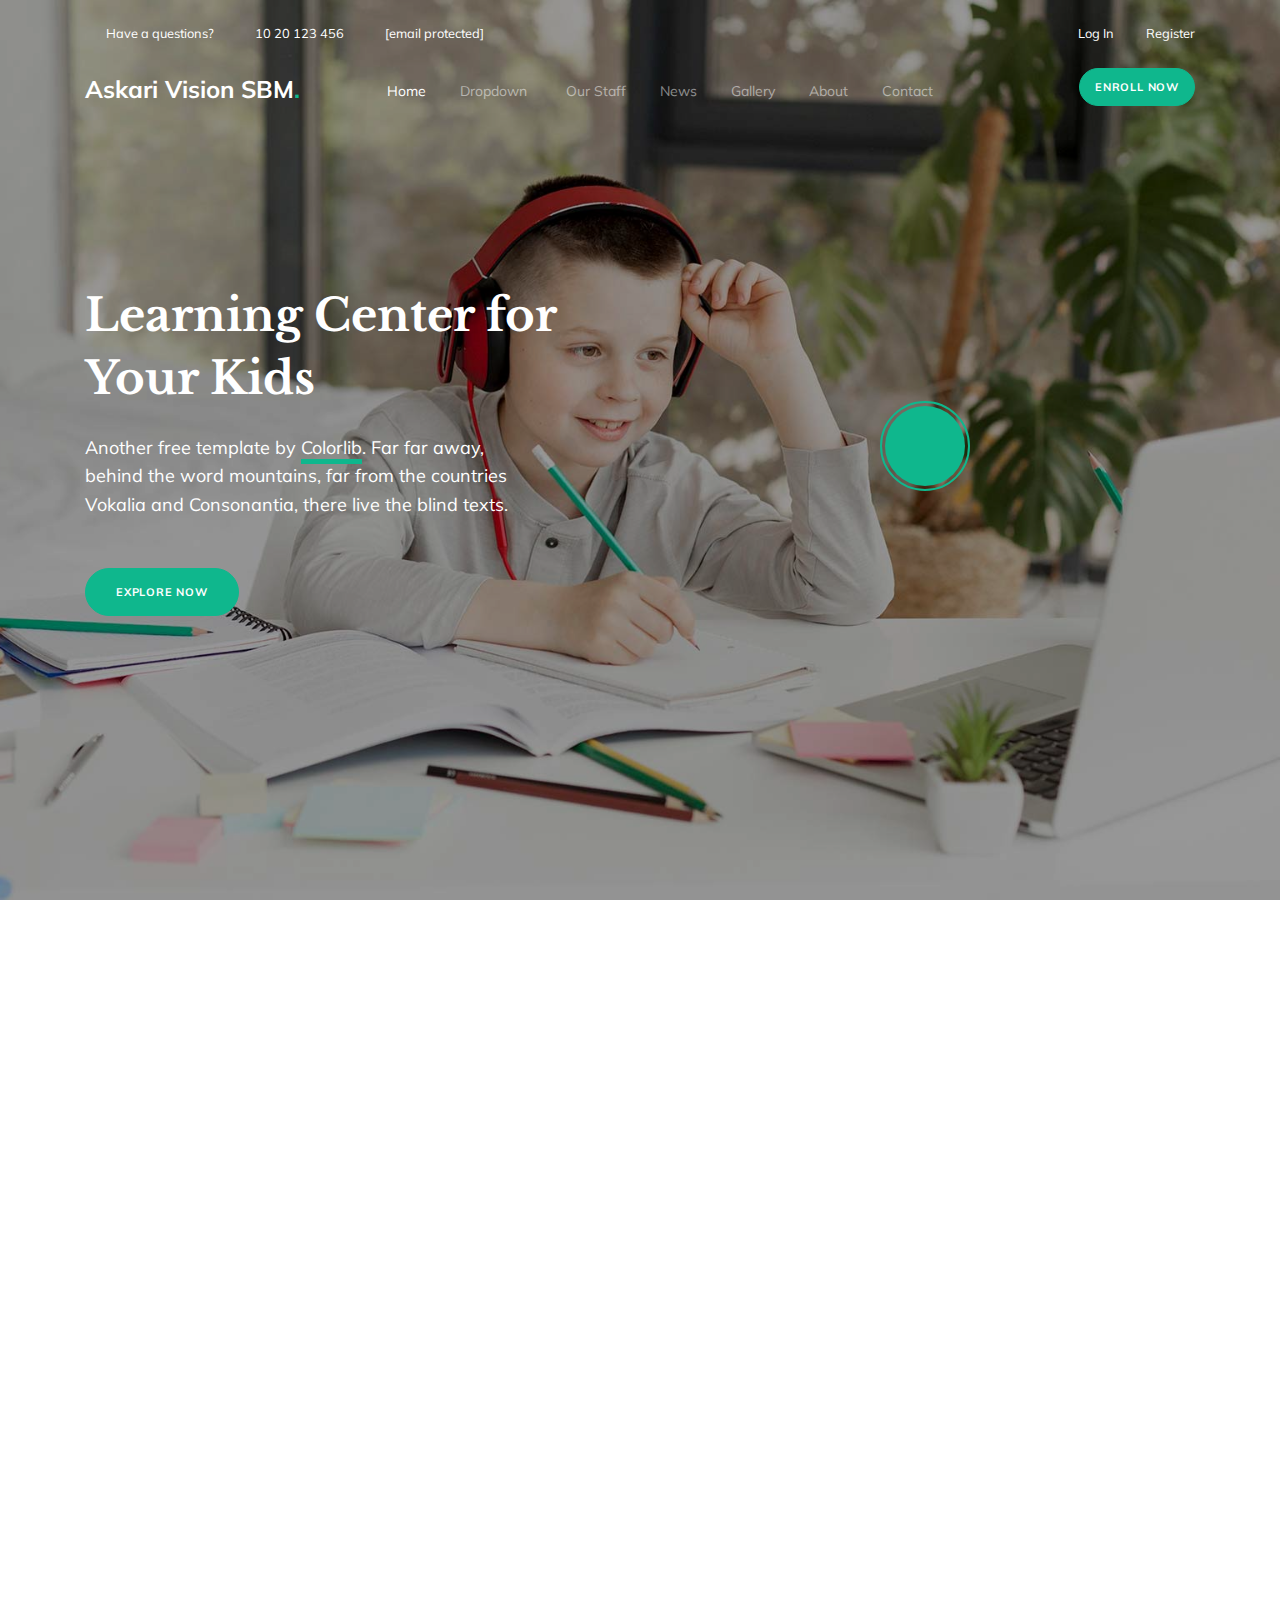
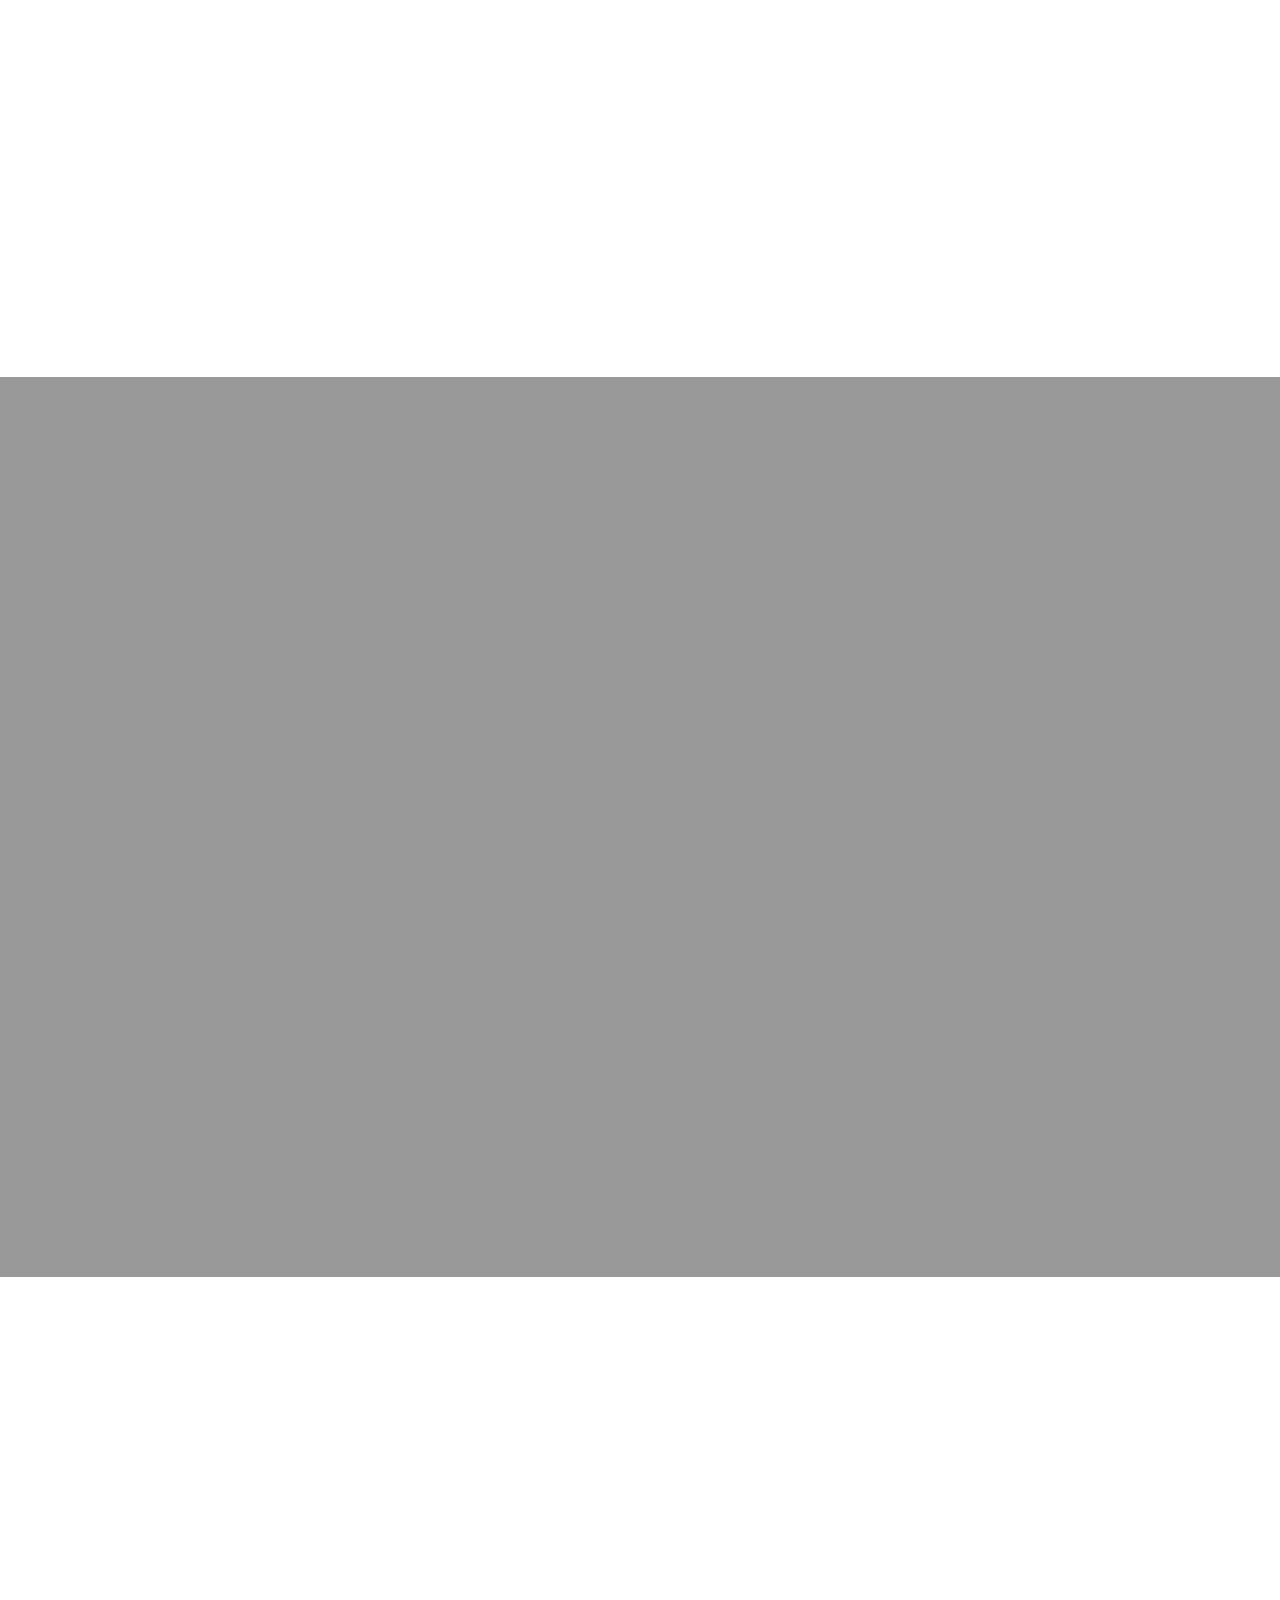
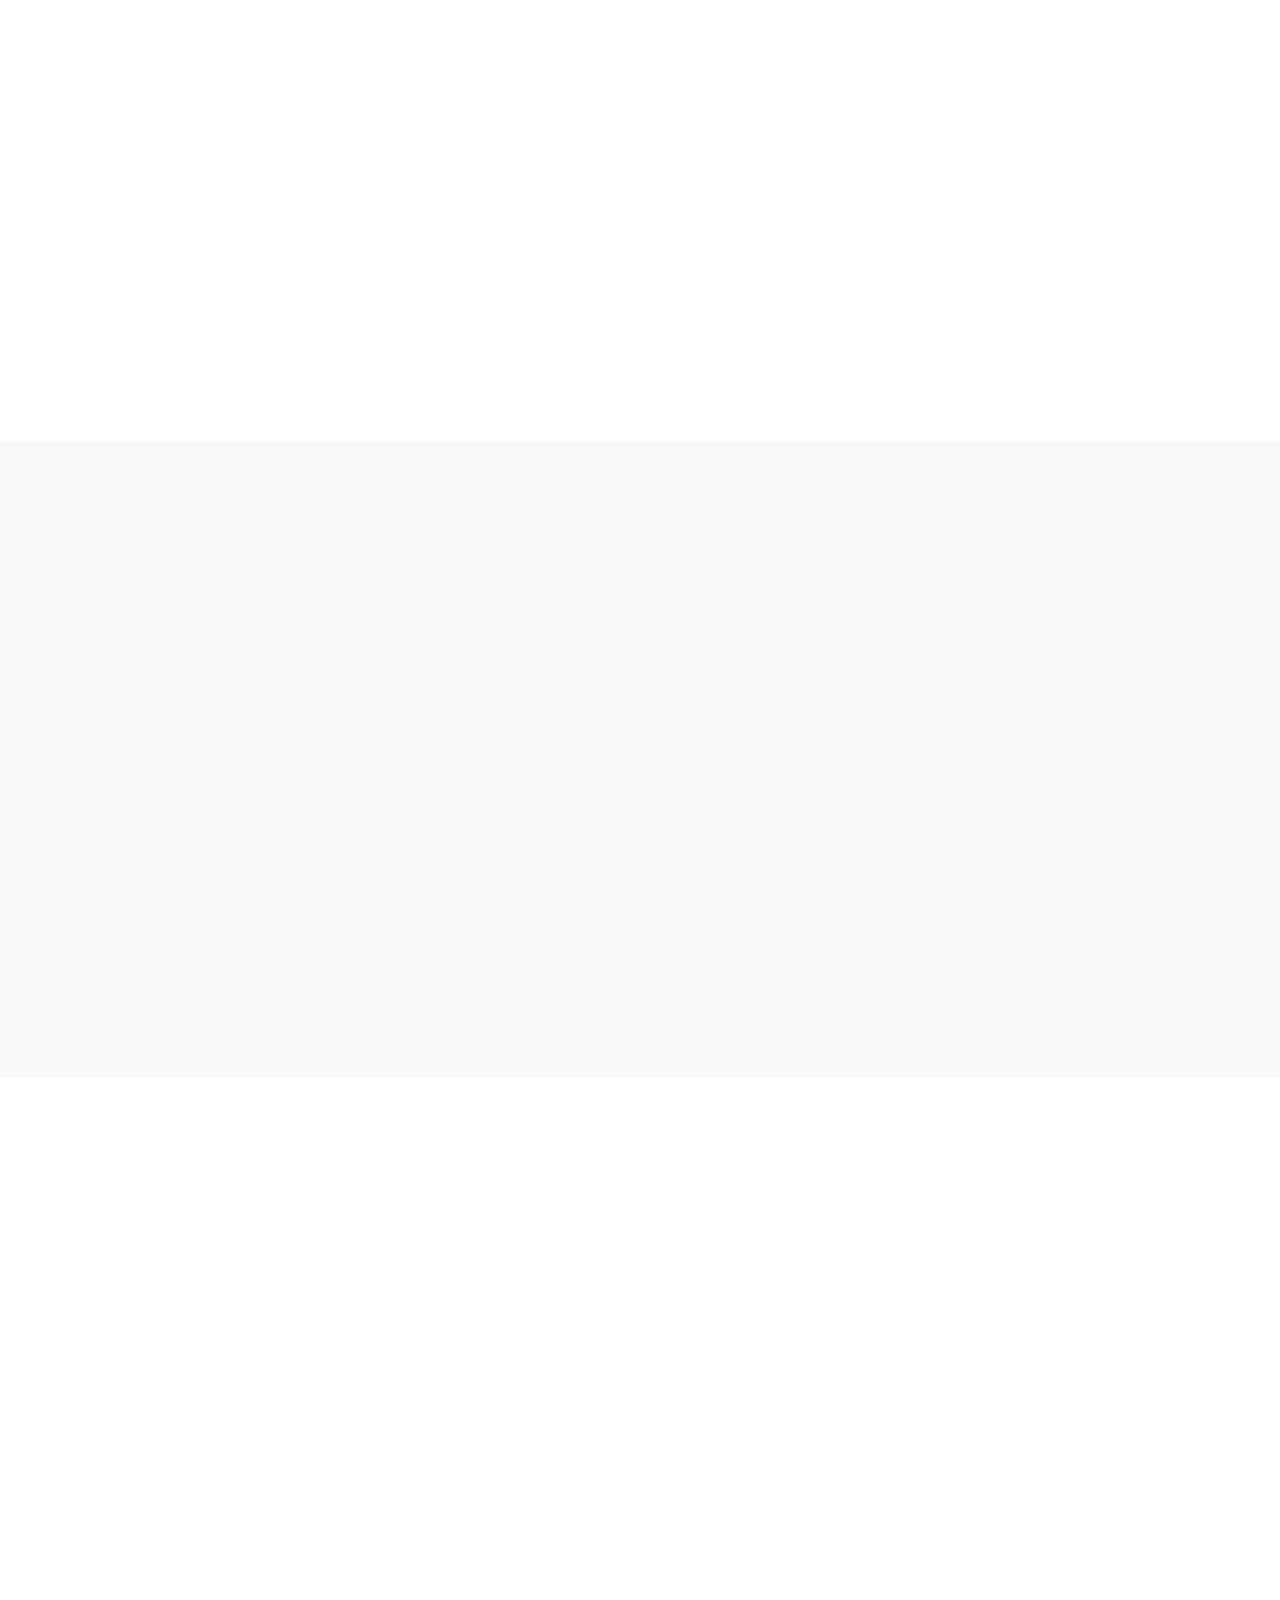
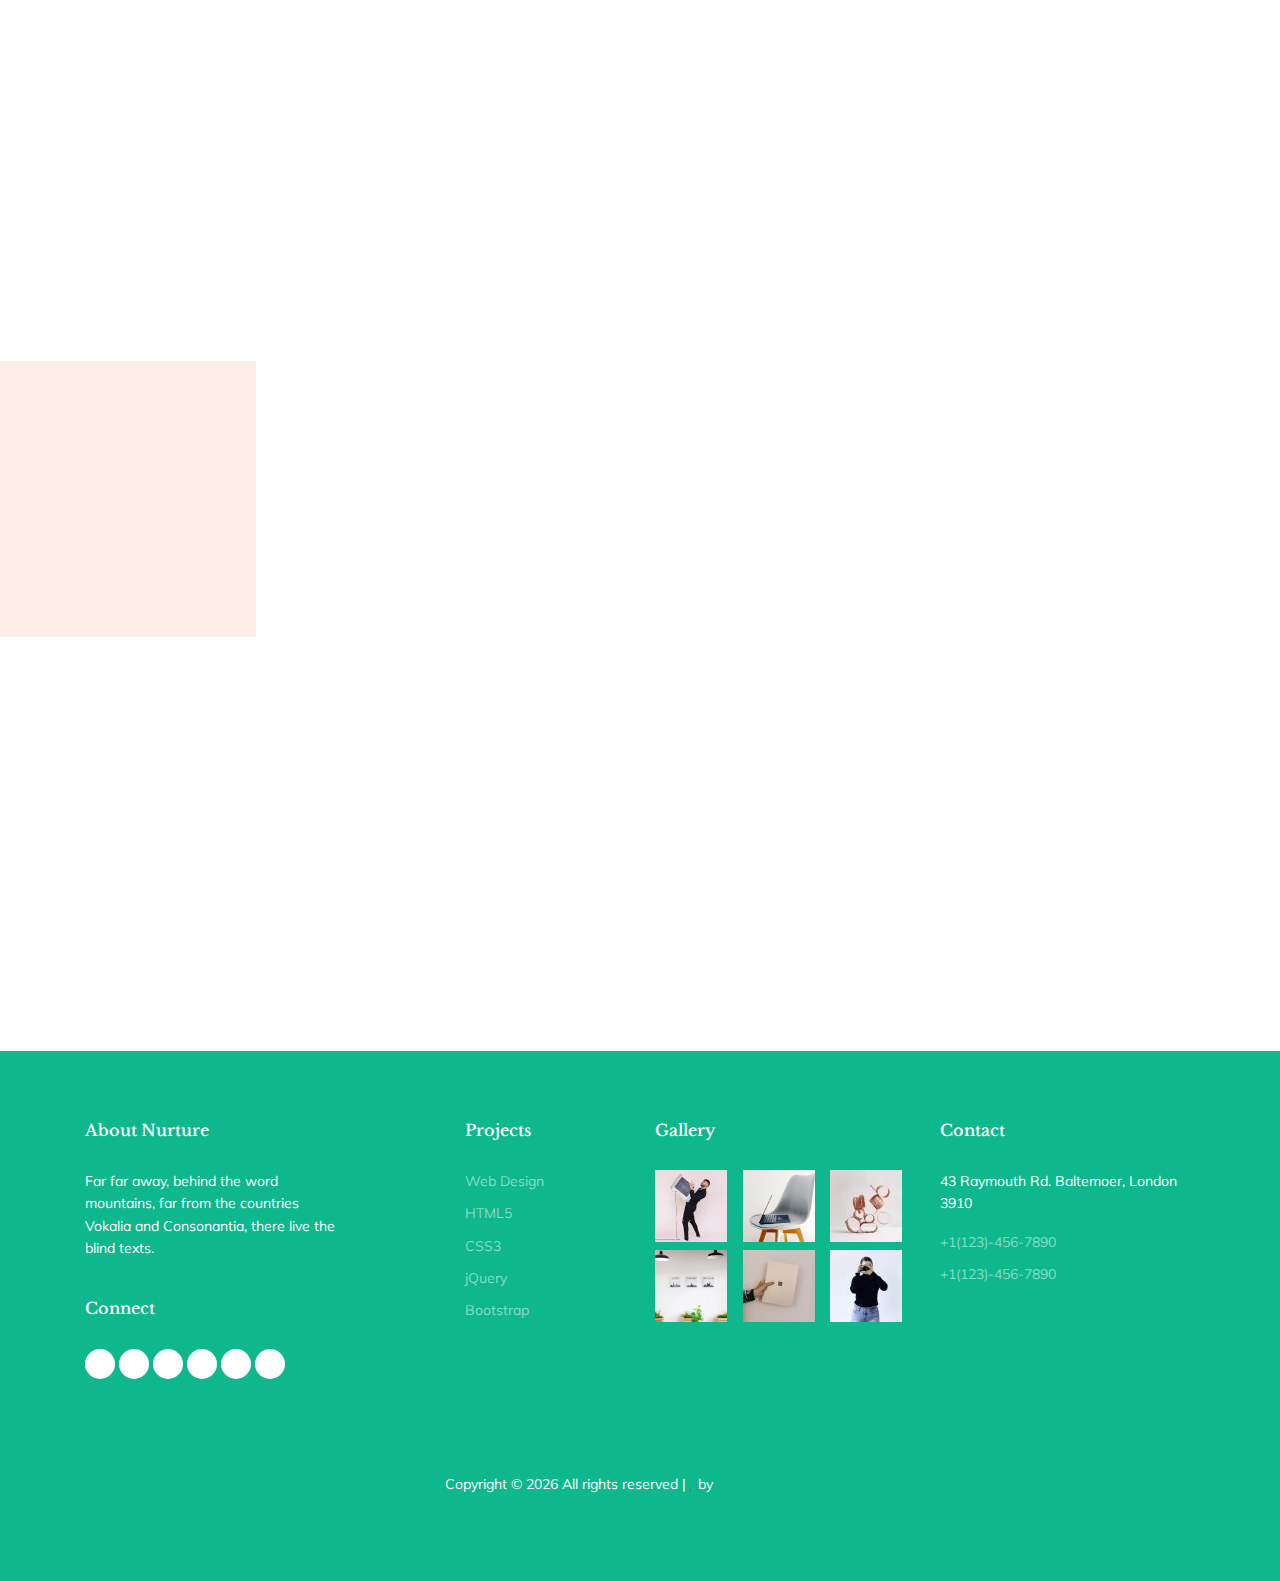
==== commit 14cdb17f: "changes" ====
--- a/index.html
+++ b/index.html
@@ -5,17 +5,12 @@
   <meta name="viewport" content="width=device-width, initial-scale=1, shrink-to-fit=no">
   <meta name="description" content="" />
   <meta name="keywords" content="" />
-  <link
-    href="https://fonts.googleapis.com/css2?family=Libre+Baskerville:wght@400;700&amp;family=Muli:wght@400;700&amp;display=swap"
+  <link href="https://fonts.googleapis.com/css2?family=Libre+Baskerville:wght@400;700&amp;family=Muli:wght@400;700&amp;display=swap"
     rel="stylesheet">
+  <link rel="stylesheet" href="https://cdnjs.cloudflare.com/ajax/libs/font-awesome/4.7.0/css/font-awesome.min.css">
+  <link rel="icon" type="image/png" href="./images/favicon.png"/>
   <link rel="stylesheet" href="css/style.css" />
   <title>Askari Vision</title>
-  <script>(function (w, d) {
-      !function (e, t, r, a, s) {
-        e[r] = e[r] || {}, e[r].executed = [], e.zaraz = { deferred: [] }; var n = t.getElementsByTagName("title")[0]; e[r].c = t.cookie, n && (e[r].t = t.getElementsByTagName("title")[0].text), e[r].w = e.screen.width, e[r].h = e.screen.height, e[r].j = e.innerHeight, e[r].e = e.innerWidth, e[r].l = e.location.href, e[r].r = t.referrer, e[r].k = e.screen.colorDepth, e[r].n = t.characterSet, e[r].o = (new Date).getTimezoneOffset(),//
-          e[s] = e[s] || [], e.zaraz._preTrack = [], e.zaraz.track = (t, r) => e.zaraz._preTrack.push([t, r]), e[s].push({ "zaraz.start": (new Date).getTime() }); var i = t.getElementsByTagName(a)[0], o = t.createElement(a); o.defer = !0, o.src = "../../cdn-cgi/zaraz/sd41d.js?" + new URLSearchParams(e[r]).toString(), i.parentNode.insertBefore(o, i)
-      }(w, d, "zarazData", "script", "dataLayer");
-    })(window, document);</script>
 </head>
 
 <body>
@@ -382,7 +377,7 @@
                   road, the Line Lane. Pityful a rethoric question ran over her cheek, then she continued her
                   way.&rdquo;</p>
                 <div class="author">
-                  <img src="images/xperson_2.jpg.pagespeed.ic.9zpiy3ffbX.jpg" alt="Free template by TemplateUX">
+                  <img src="images/xperson_2.jpg.pagespeed.ic.9zpiy3ffbX.jpg" alt="">
                   <h3>James Woodland</h3>
                   <p class="position">Designer at Facebook</p>
                 </div>
@@ -394,7 +389,7 @@
                   &ldquo;A small river named Duden flows by their place and supplies it with the necessary regelialia.
                   It is a paradisematic country, in which roasted parts of sentences fly into your mouth.&rdquo;</p>
                 <div class="author">
-                  <img src="images/xperson_3.jpg.pagespeed.ic.OxLTnsXJun.jpg" alt="Free template by TemplateUX">
+                  <img src="images/xperson_3.jpg.pagespeed.ic.OxLTnsXJun.jpg" alt="">
                   <h3>Rob Smith</h3>
                   <p class="position">Product Designer at Twitter</p>
                 </div>
@@ -540,10 +535,7 @@
             <ul class="list-unstyled links mb-4">
               <li><a href="tel://11234567890">+1(123)-456-7890</a></li>
               <li><a href="tel://11234567890">+1(123)-456-7890</a></li>
-              <li><a
-                  href="https://preview.colorlib.com/cdn-cgi/l/email-protection#5930373f361934203d3634383037773a3634"><span
-                    class="__cf_email__"
-                    data-cfemail="b8d1d6ded7f8d5c1dcd7d5d9d1d696dbd7d5">[email&#160;protected]</span></a></li>
+              <li></li>
             </ul>
           </div>
         </div>
@@ -551,13 +543,10 @@
       <div class="row mt-5">
         <div class="col-12 text-center">
           <p>
-
             Copyright &copy;
-            <script data-cfasync="false"
-              src="../../cdn-cgi/scripts/5c5dd728/cloudflare-static/email-decode.min.js"></script>
-            <script>document.write(new Date().getFullYear());</script> All rights reserved | This template is made with
-            <i class="icon-heart text-danger" aria-hidden="true"></i> by <a href="https://colorlib.com/"
-              target="_blank">Colorlib</a>
+            <script>document.write(new Date().getFullYear());</script> All rights reserved |
+            <i class="icon-heart text-danger" aria-hidden="true"></i> by <a href="https://askari-vision.ga/"
+              target="_blank">Askari Vision SBM</a>
           </p>
         </div>
       </div>
@@ -585,20 +574,5 @@
   <script>eval(mod_pagespeed_9B7SzZrHLn);</script>
   <script>eval(mod_pagespeed_cfc0mdEamf);</script>
 
-  <script async src="https://www.googletagmanager.com/gtag/js?id=UA-23581568-13"></script>
-  <script>
-    window.dataLayer = window.dataLayer || [];
-    function gtag() { dataLayer.push(arguments); }
-    gtag('js', new Date());
-
-    gtag('config', 'UA-23581568-13');
-  </script>
-  <script defer src="https://static.cloudflareinsights.com/beacon.min.js/v652eace1692a40cfa3763df669d7439c1639079717194"
-    integrity="sha512-Gi7xpJR8tSkrpF7aordPZQlW2DLtzUlZcumS8dMQjwDHEnw9I7ZLyiOj/6tZStRBGtGgN6ceN6cMH8z7etPGlw=="
-    data-cf-beacon='{"rayId":"6ca380352f653bf5","token":"cd0b4b3a733644fc843ef0b185f98241","version":"2021.12.0","si":100}'
-    crossorigin="anonymous"></script>
 </body>
-
-<!-- Mirrored from preview.colorlib.com/theme/nurture/ by HTTrack Website Copier/3.x [XR&CO'2014], Sat, 08 Jan 2022 06:52:45 GMT -->
-
 </html>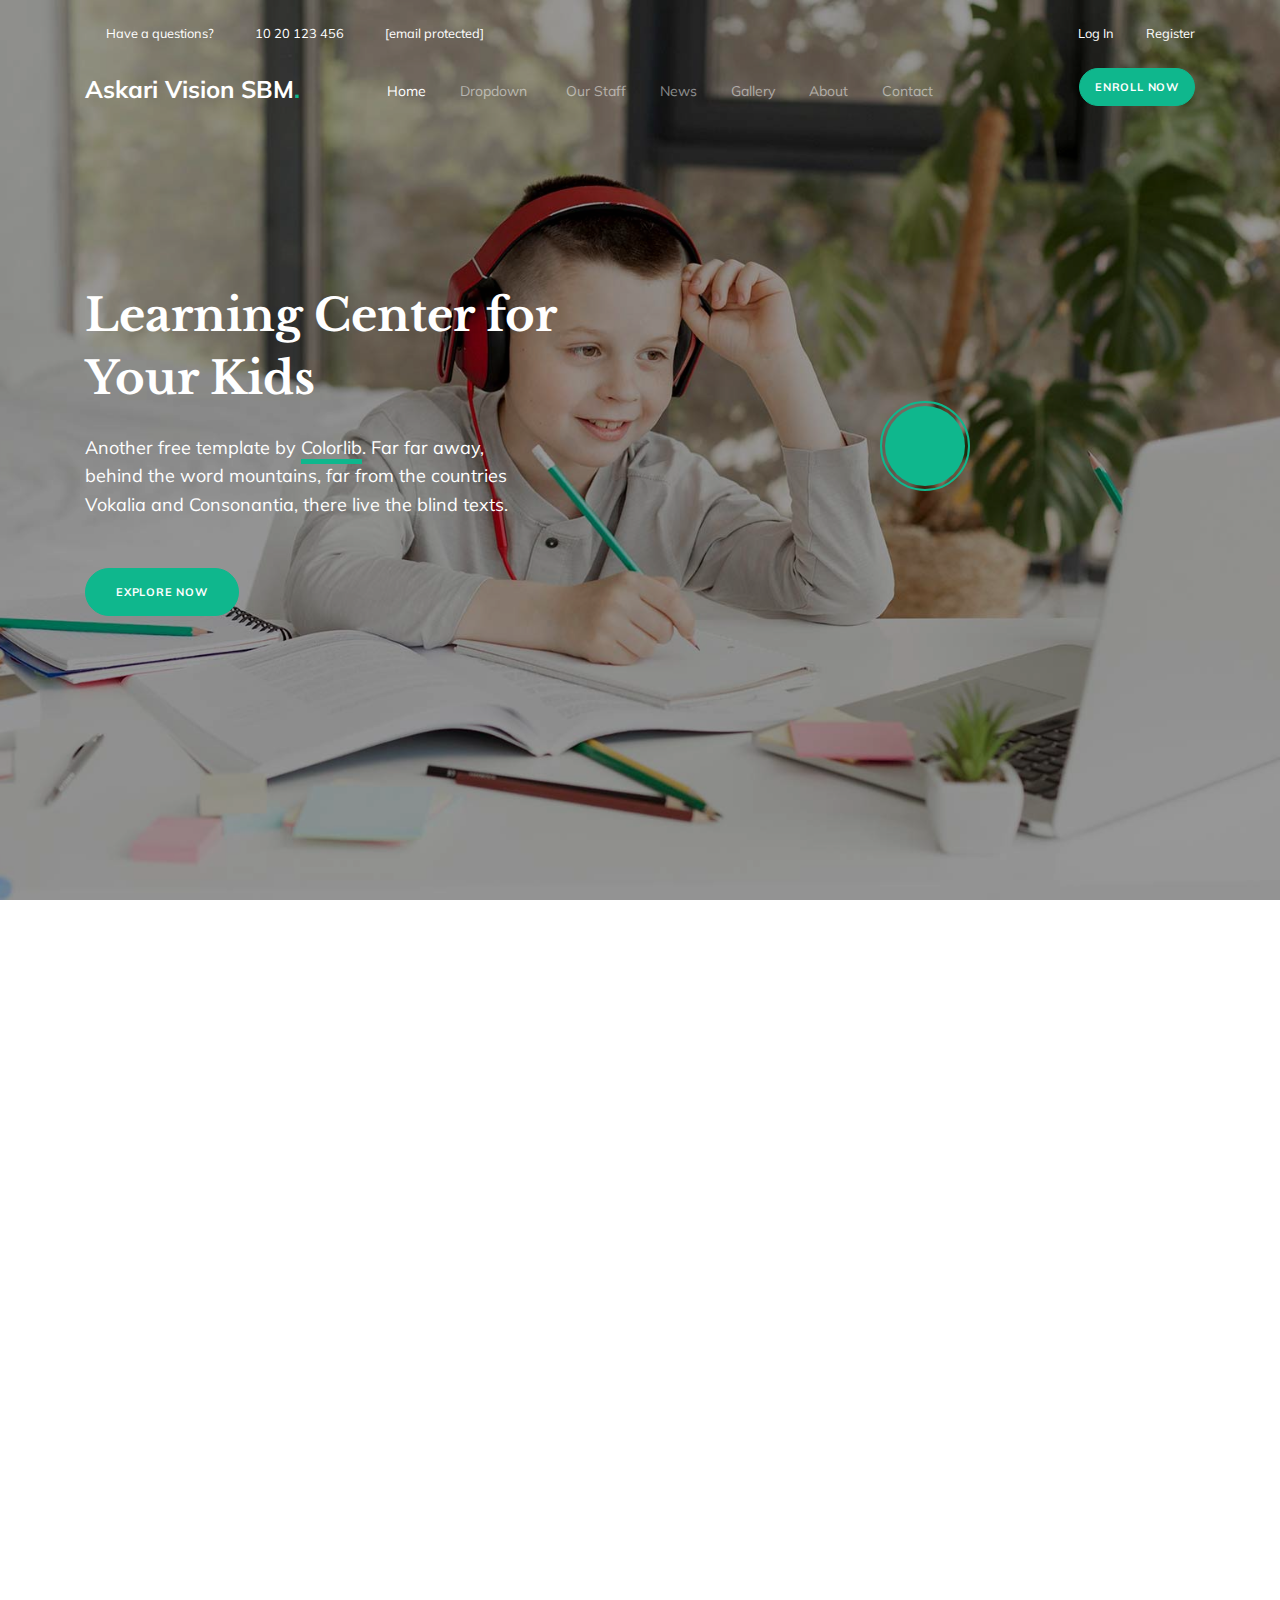
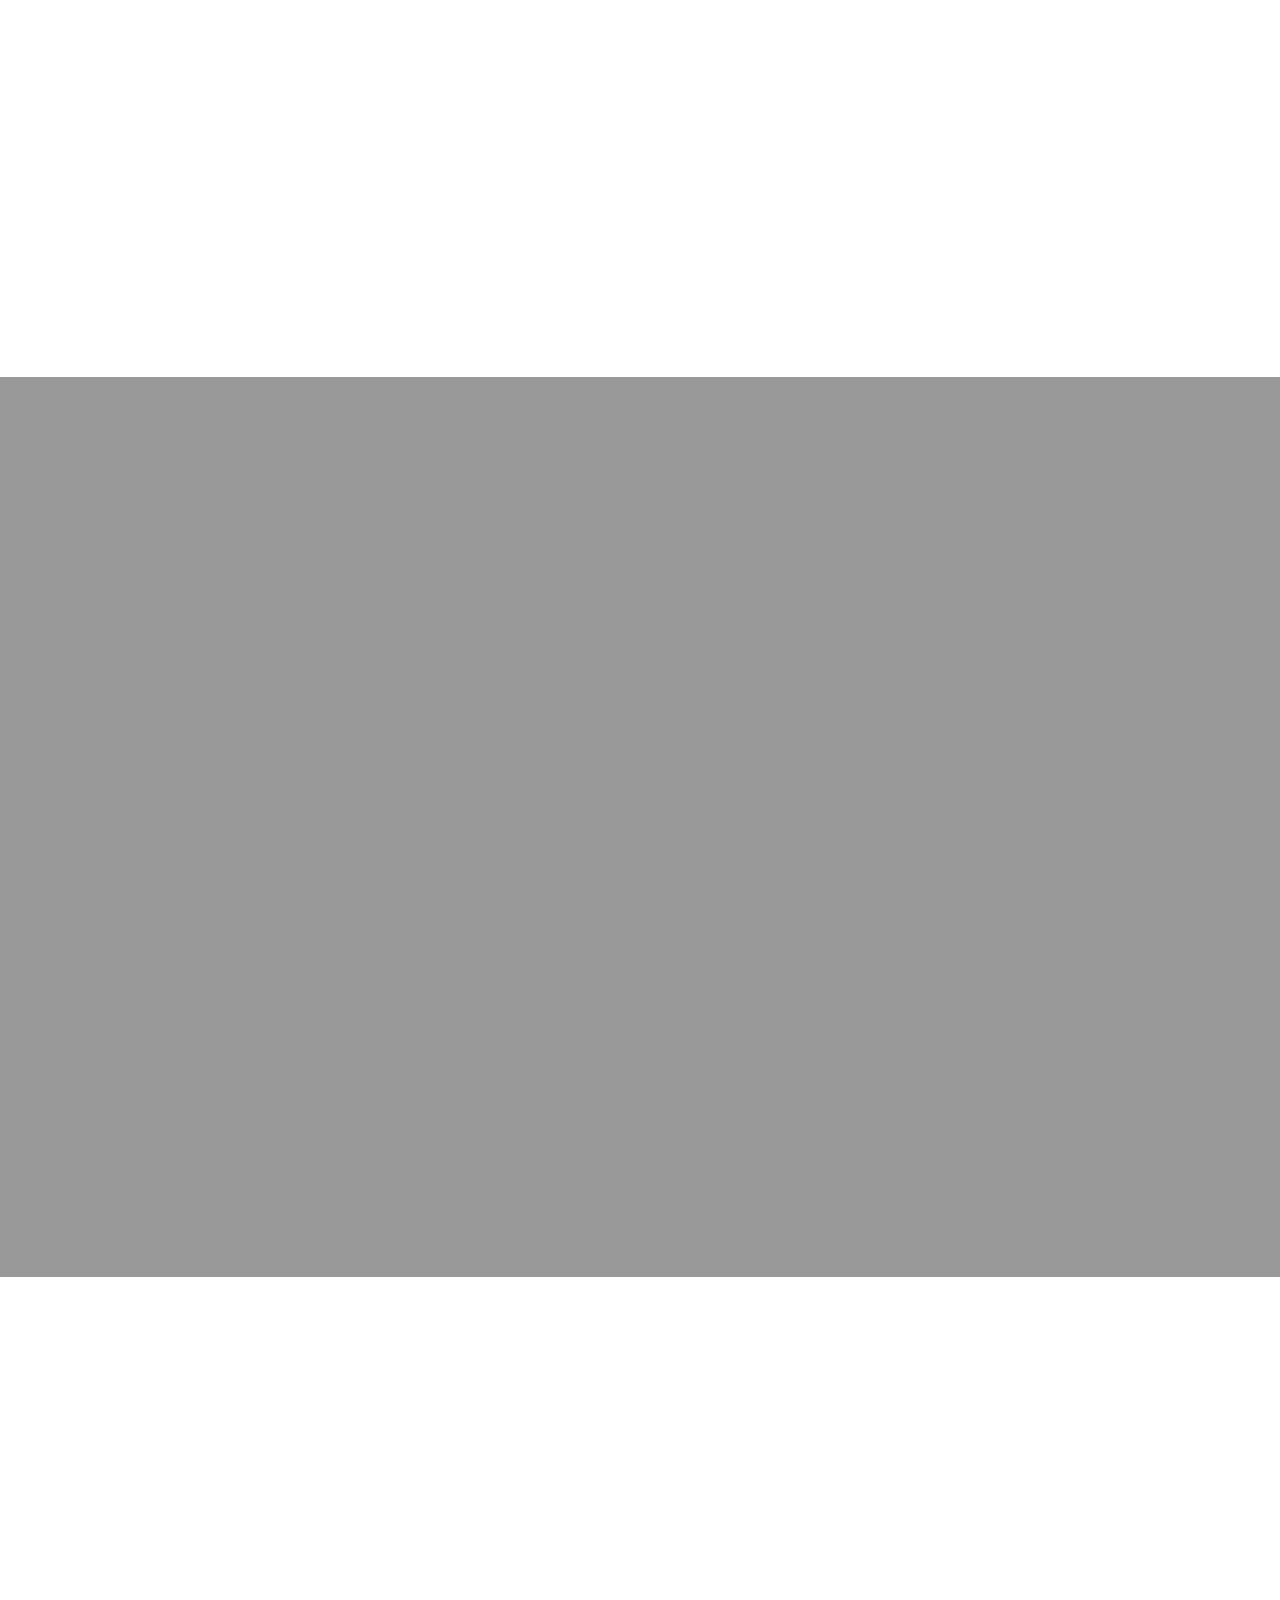
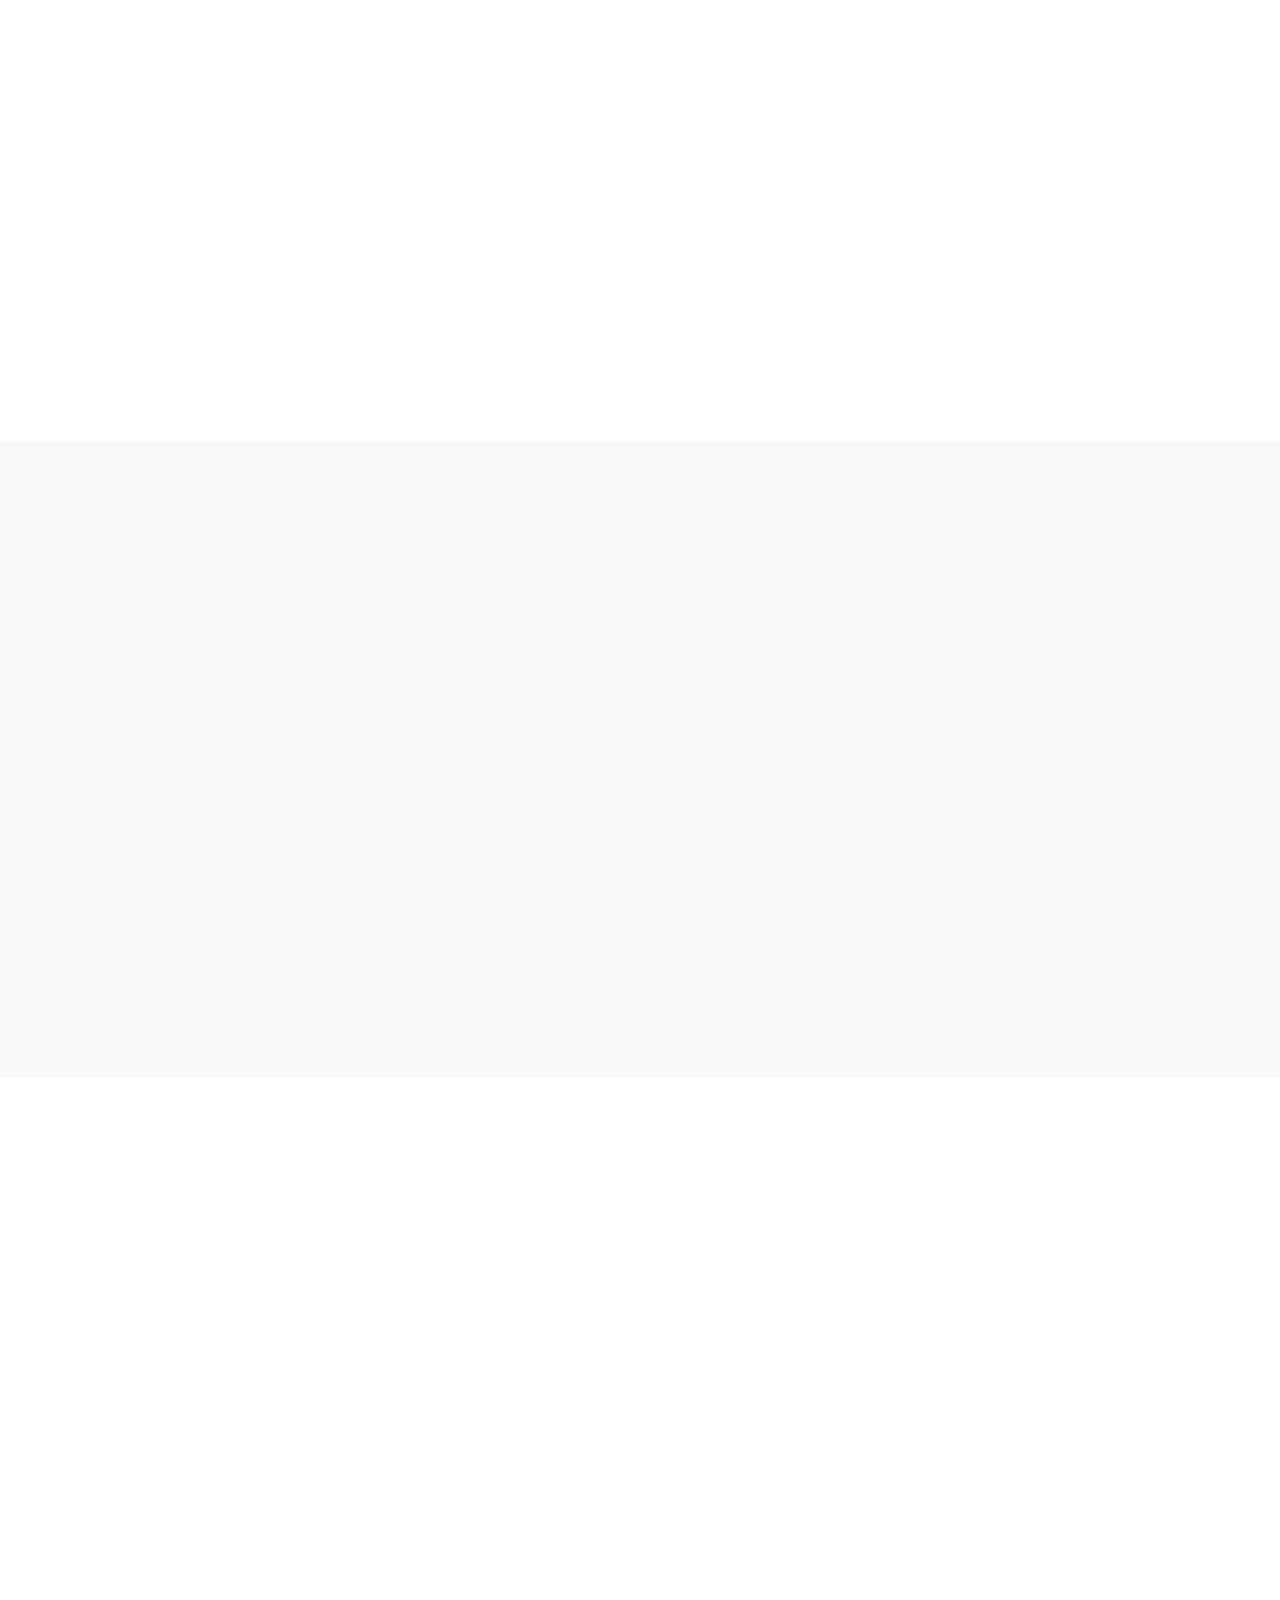
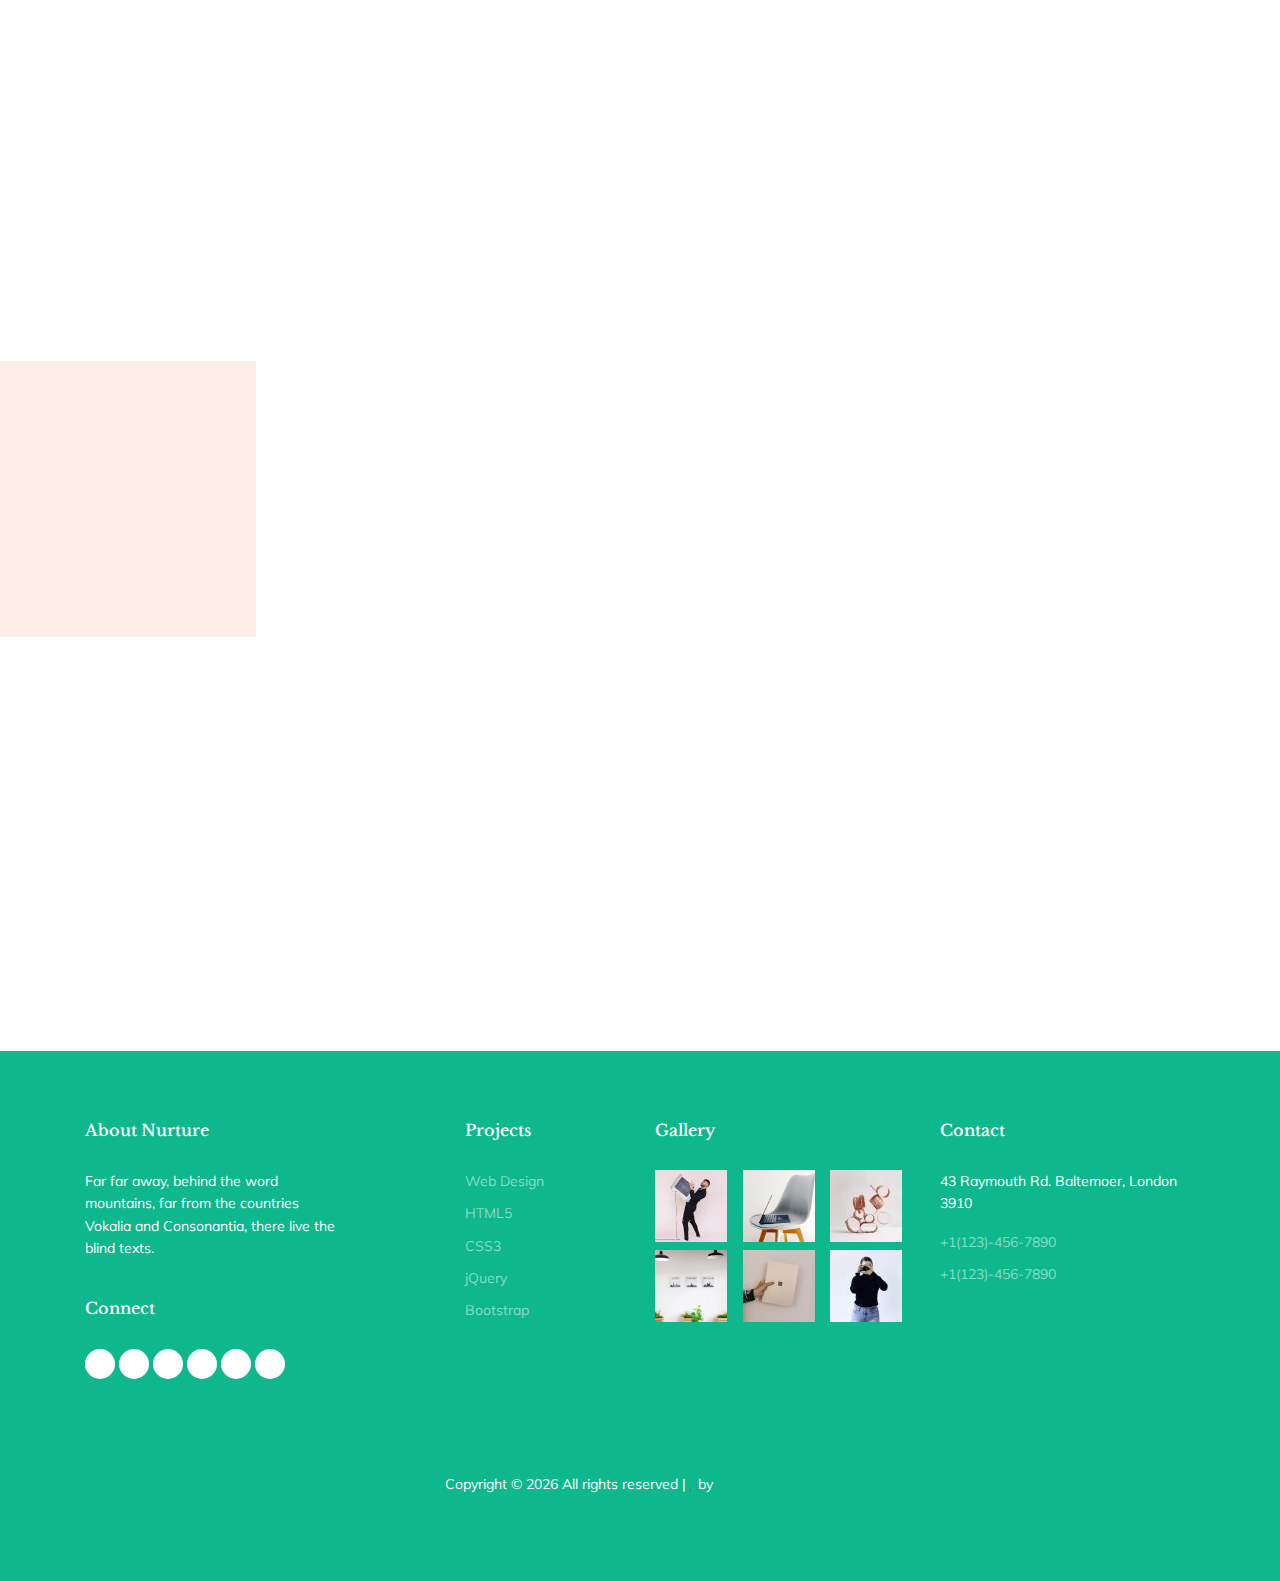
==== commit e2707915: "changes" ====
--- a/index.html
+++ b/index.html
@@ -8,7 +8,7 @@
   <link href="https://fonts.googleapis.com/css2?family=Libre+Baskerville:wght@400;700&amp;family=Muli:wght@400;700&amp;display=swap"
     rel="stylesheet">
   <link rel="stylesheet" href="https://cdnjs.cloudflare.com/ajax/libs/font-awesome/4.7.0/css/font-awesome.min.css">
-  <link rel="icon" type="image/png" href="./images/favicon.png"/>
+  <link rel="icon"  href="./images/favicon.png"/>
   <link rel="stylesheet" href="css/style.css" />
   <title>Askari Vision</title>
 </head>
